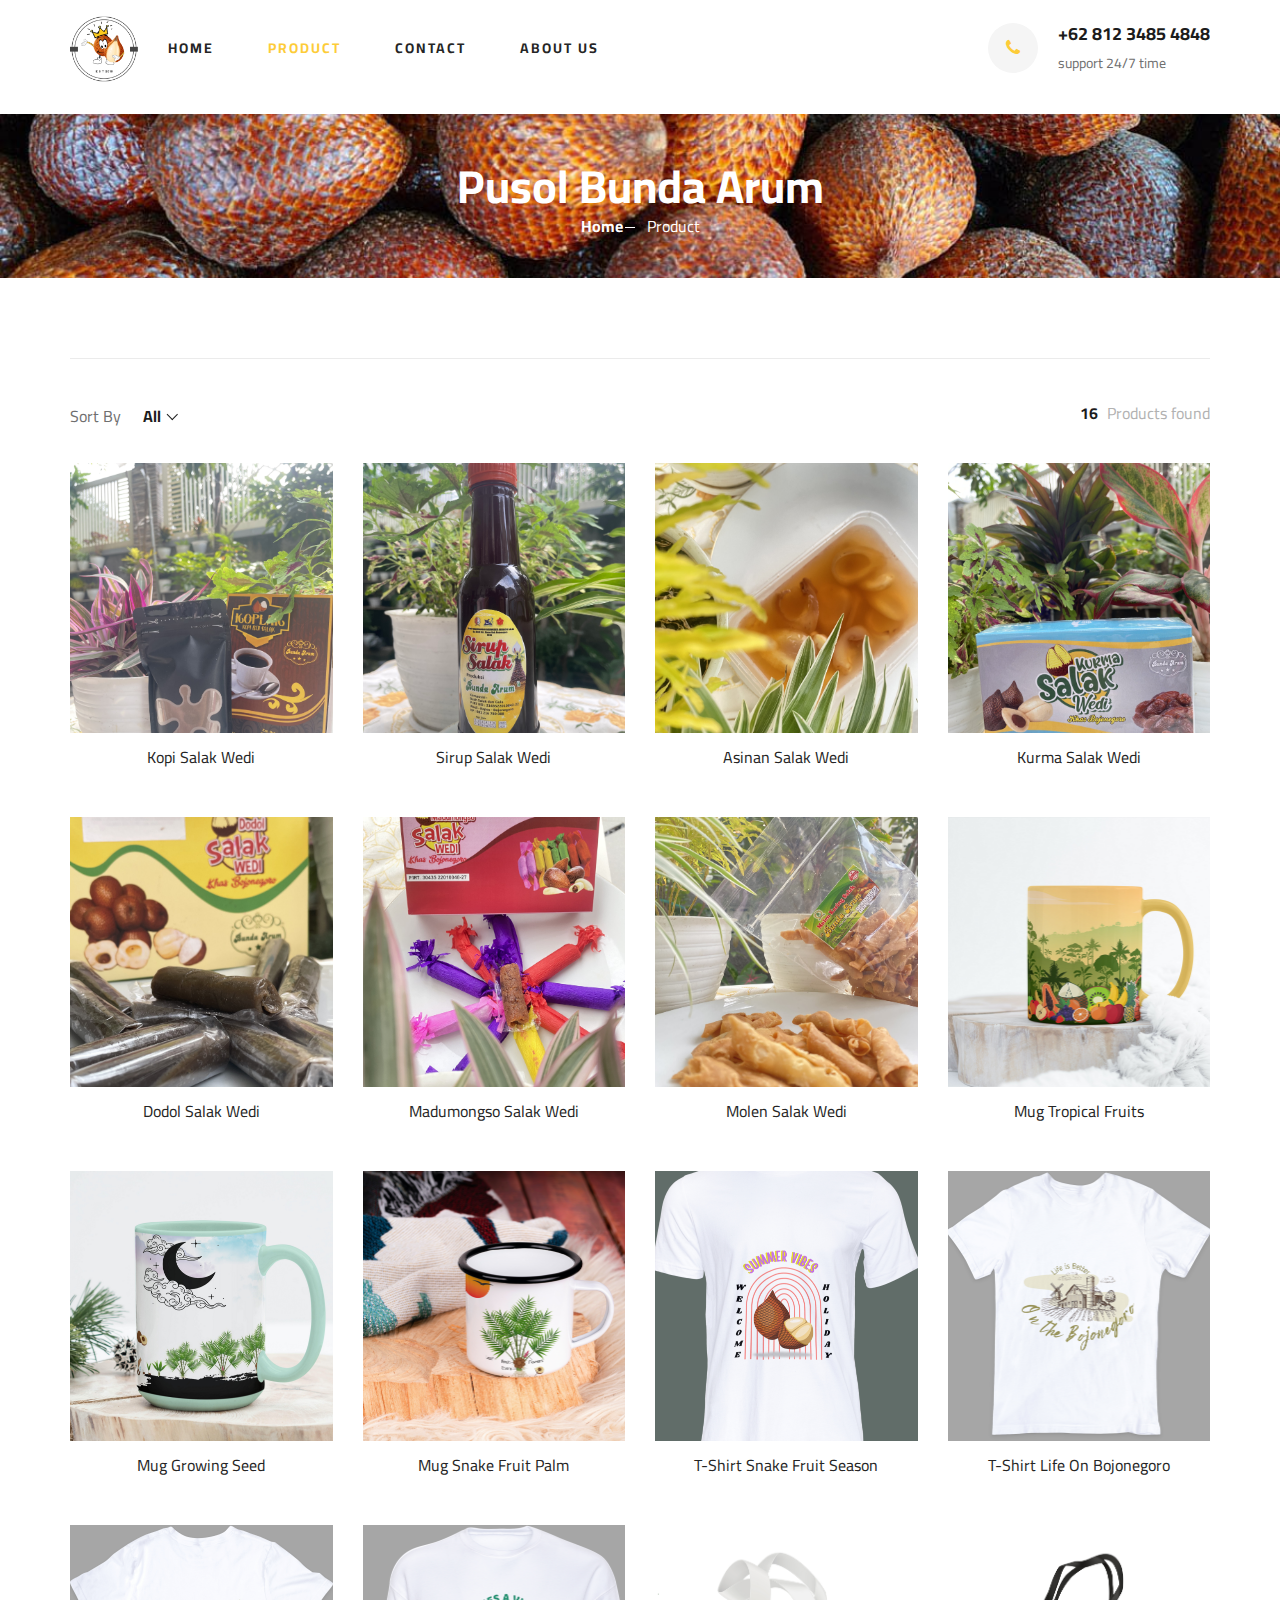
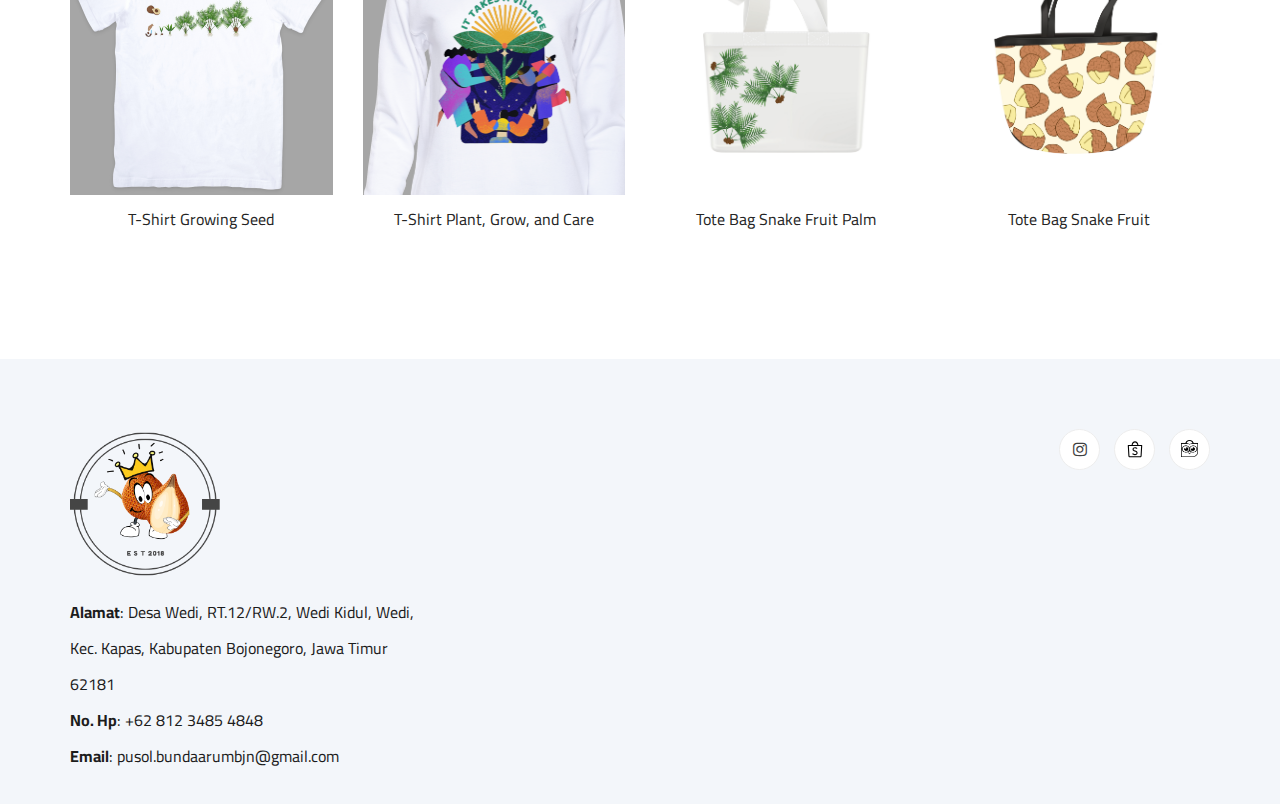
==== shop-grid.html @ 26357e3d "initial commit" ====
<!DOCTYPE html>
<html lang="zxx">

<head>
    <meta charset="UTF-8">
    <meta name="description" content="Pusol Bunda Arum">
    <meta name="keywords" content="Pusol Bunda Arum, unica, creative, html">
    <meta name="viewport" content="width=device-width, initial-scale=1.0">
    <meta http-equiv="X-UA-Compatible" content="ie=edge">
    <link rel="shortcut icon" href="img/logo.png" type="image/x-icon">
    <title>Pusol Bunda Arum | Product</title>

    <!-- Google Font -->
    <link href="https://fonts.googleapis.com/css2?family=Cairo:wght@200;300;400;600;900&display=swap" rel="stylesheet">

    <!-- Css Styles -->
    <link rel="stylesheet" href="css/bootstrap.min.css" type="text/css">
    <link rel="stylesheet" href="css/font-awesome.min.css" type="text/css">
    <link rel="stylesheet" href="css/elegant-icons.css" type="text/css">
    <link rel="stylesheet" href="css/nice-select.css" type="text/css">
    <link rel="stylesheet" href="css/jquery-ui.min.css" type="text/css">
    <link rel="stylesheet" href="css/owl.carousel.min.css" type="text/css">
    <link rel="stylesheet" href="css/slicknav.min.css" type="text/css">
    <link rel="stylesheet" href="css/style.css" type="text/css">
    <link rel="stylesheet" href="https://cdnjs.cloudflare.com/ajax/libs/animate.css/4.1.1/animate.min.css" />
</head>

<body>
    <!-- Page Preloder -->
    <div id="preloder">
        <div class="loader"></div>
    </div>

    <!-- Humberger Begin -->
    <div class="humberger__menu__overlay"></div>
    <div class="humberger__menu__wrapper">
        <div class="humberger__menu__logo">
            <a href="#"><img class="img-fluid" width="150px" src="img/logo.png" alt=""></a>
        </div>                
        <nav class="humberger__menu__nav mobile-menu">
            <ul>
                <li><a href="./index.html">Home</a></li>
                <li class="active"><a href="./shop-grid.html">Product</a></li>                                
                <li><a href="./contact.html">Contact</a></li>
                <li><a href="./aboutus.html">About Us</a></li>
            </ul>
        </nav>
        <div id="mobile-menu-wrap"></div>
        <div class="header__top__right__social">
            <a href="https://instagram.com/pusolbjn.bundaarum"><i class="fa fa-instagram"></i></a>            
        </div>        
    </div>
    <!-- Humberger End -->

    <!-- Header Section Begin -->
    <header class="header mb-3">        
        <div class="container">
            <div class="row">
                <div class="col-lg-1 col-3">
                    <div class="header__logo">
                        <a href="./index.html"><img class="img-fluid" src="img/logo.png" alt=""></a>
                    </div>
                </div>
                <div class="col-lg-11 d-flex justify-content-between align-items-center">
                    <nav class="header__menu">
                        <ul>
                            <li><a href="./index.html">Home</a></li>
                            <li class="active"><a href="./shop-grid.html">Product</a></li>                                                       
                            <li><a href="./contact.html">Contact</a></li>
                            <li><a href="./aboutus.html">About Us</a></li>
                        </ul>
                    </nav>                    
                    <div class="hero__search__phone">
                        <div class="hero__search__phone__icon">
                            <i class="fa fa-phone"></i>
                        </div>
                        <div class="hero__search__phone__text">
                            <h5>+62 812 3485 4848</h5>
                            <span>support 24/7 time</span>
                        </div>
                    </div>                    
                </div>                
            </div>
            <div class="humberger__open">
                <i class="fa fa-bars"></i>
            </div>
        </div>
    </header>
    <!-- Header Section End -->    

    <!-- Breadcrumb Section Begin -->
    <section class="breadcrumb-section set-bg" data-setbg="img/breadcrumb.jpg">
        <div class="container">
            <div class="row">
                <div class="col-lg-12 text-center">
                    <div class="breadcrumb__text">
                        <h2>Pusol Bunda Arum</h2>
                        <div class="breadcrumb__option">
                            <a href="./index.html">Home</a>
                            <span>Product</span>
                        </div>
                    </div>
                </div>
            </div>
        </div>
    </section>
    <!-- Breadcrumb Section End -->

    <!-- Product Section Begin -->
    <section class="product spad">
        <div class="container">
            <div class="row">                
                <div class="col-lg-12 col-md-12">                    
                    <div class="filter__item">
                        <div class="row justify-content-between">
                            <div class="col-lg-4 col-md-5">
                                <div class="filter__sort">
                                    <span>Sort By</span>
                                    <select id="filter_option" onchange="filter()">
                                        <option value="all">All</option>
                                        <option value="minuman">Minuman</option>
                                        <option value="makanan-ringan">Makanan Ringan</option>
                                        <option value="makanan-olahan">Makanan Olahan</option>
                                        <option value="merchandise">Merchandise</option>
                                    </select>
                                </div>
                            </div>
                            <div class="col-lg-4 col-md-4 d-flex justify-content-center justify-content-lg-end">
                                <div class="filter__found">
                                    <h6><span id="jumlah_produk">16</span> Products found</h6>
                                </div>
                            </div>                            
                        </div>
                    </div>
                    <div id="list_product_grid" class="row">                        
                    </div>
                    <!-- <div class="product__pagination">
                        <a href="#">1</a>
                        <a href="#">2</a>
                        <a href="#">3</a>
                        <a href="#"><i class="fa fa-long-arrow-right"></i></a>
                    </div> -->
                </div>
            </div>
        </div>
    </section>
    <!-- Product Section End -->

    <!-- Footer Section Begin -->
    <footer class="footer spad">
        <div class="container">
            <div class="row">
                <div class="col-lg-4 col-md-6 col-sm-6">
                    <div class="footer__about">
                        <div class="footer__about__logo">
                            <a href="./index.html"><img width="150px" src="img/logo.png" alt=""></a>
                        </div>
                        <ul>
                            <li><b>Alamat</b>: Desa Wedi, RT.12/RW.2, Wedi Kidul, Wedi, Kec. Kapas, Kabupaten Bojonegoro, Jawa Timur 62181</li>
                            <li><b>No. Hp</b>: +62 812 3485 4848</li>
                            <li><b>Email</b>: pusol.bundaarumbjn@gmail.com</li>
                        </ul>
                    </div>
                </div>                
                <div class="col-lg-8 col-md-12">
                    <div class="footer__widget d-flex justify-content-start justify-content-lg-end">                        
                        <div class="footer__widget__social">
                            <a href="https://instagram.com/pusolbjn.bundaarum"><i class="fa fa-instagram"></i></a>
                            <a href="https://shopee.co.id/pusolbundaarum"><svg xmlns="http://www.w3.org/2000/svg" x="0px" y="0px"
                                width="20" height="20"
                                viewBox="0 0 48 55"
                                style=" fill:#000000;"><path d="M 24 1 C 19.015304 1 15.187203 5.491076 14.589844 11 L 5.5917969 11 A 1.50015 1.50015 0 0 0 4.09375 12.587891 L 5.7773438 41.234375 A 1.50015 1.50015 0 0 0 5.7773438 41.236328 C 5.901433 43.336252 7.6680925 45 9.7714844 45 L 38.228516 45 C 40.332664 45 42.096549 43.335805 42.220703 41.236328 A 1.50015 1.50015 0 0 0 42.220703 41.234375 L 43.90625 12.587891 A 1.50015 1.50015 0 0 0 42.408203 11 L 33.410156 11 C 32.812797 5.491076 28.984696 1 24 1 z M 24 4 C 27.044271 4 29.834574 6.9017187 30.392578 11 L 17.607422 11 C 18.165426 6.9017187 20.955729 4 24 4 z M 7.1816406 14 L 40.818359 14 L 39.226562 41.058594 C 39.194717 41.597117 38.768367 42 38.228516 42 L 9.7714844 42 C 9.2308762 42 8.8033952 41.598623 8.7714844 41.058594 L 7.1816406 14 z M 24.074219 17.011719 C 20.135219 17.011719 17.164063 19.515937 17.164062 22.835938 C 17.164062 26.625937 20.635828 27.892109 23.423828 28.912109 C 26.744828 30.126109 28.308594 30.929062 28.308594 33.039062 C 28.308594 34.694063 26.349453 36.041016 23.939453 36.041016 C 21.113453 36.041016 18.640234 33.938969 18.615234 33.917969 L 18.490234 33.802734 C 18.397234 33.717734 18.277344 33.671875 18.152344 33.671875 C 18.133344 33.671875 18.11375 33.671828 18.09375 33.673828 C 17.94975 33.690828 17.819281 33.770625 17.738281 33.890625 L 16.632812 35.519531 C 16.487813 35.733531 16.529469 36.0235 16.730469 36.1875 L 16.84375 36.279297 C 17.62975 36.916297 20.4575 38.988281 23.9375 38.988281 C 28.0415 38.988281 31.257813 36.376062 31.257812 33.039062 C 31.259813 28.637063 27.477453 27.254531 24.439453 26.144531 C 21.498453 25.069531 20.113281 24.392938 20.113281 22.835938 C 20.113281 21.169937 21.778219 19.960938 24.074219 19.960938 C 25.743219 19.960938 27.216312 20.620672 27.945312 21.013672 C 28.062313 21.076672 28.414281 21.287875 28.613281 21.421875 L 28.751953 21.513672 C 28.834953 21.569672 28.931297 21.597656 29.029297 21.597656 C 29.065297 21.597656 29.100719 21.594891 29.136719 21.587891 C 29.269719 21.558891 29.384078 21.475375 29.455078 21.359375 L 30.466797 19.714844 C 30.608797 19.484844 30.540453 19.181203 30.314453 19.033203 L 30.148438 18.925781 C 29.299437 18.353781 26.997219 17.011719 24.074219 17.011719 z"></path></svg></a>
                            <a href="https://www.tokopedia.com/pusolbundaarumbjn"><img width="17px" height="17px" style="position: relative; top: -7%" src="img/icon/tokopedia.ico" alt="" srcset=""></a>                            
                        </div>
                    </div>
                </div>
            </div>            
        </div>
    </footer>
    <!-- Footer Section End -->

    <!-- Js Plugins -->
    <script src="js/jquery-3.3.1.min.js"></script>
    <script src="js/bootstrap.min.js"></script>
    <script src="js/jquery.nice-select.min.js"></script>
    <script src="js/jquery-ui.min.js"></script>
    <script src="js/jquery.slicknav.js"></script>
    <script src="js/mixitup.min.js"></script>
    <script src="js/owl.carousel.min.js"></script>
    <script src="js/templating_grid.js"></script>
    <script src="js/main.js"></script>



</body>

</html>
---- css/elegant-icons.css ----
@font-face {
	font-family: 'ElegantIcons';
	src:url('../fonts/ElegantIcons.eot');
	src:url('../fonts/ElegantIcons.eot?#iefix') format('embedded-opentype'),
		url('../fonts/ElegantIcons.woff') format('woff'),
		url('../fonts/ElegantIcons.ttf') format('truetype'),
		url('../fonts/ElegantIcons.svg#ElegantIcons') format('svg');
	font-weight: normal;
	font-style: normal;
}

/* Use the following CSS code if you want to use data attributes for inserting your icons */
[data-icon]:before {
	font-family: 'ElegantIcons';
	content: attr(data-icon);
	speak: none;
	font-weight: normal;
	font-variant: normal;
	text-transform: none;
	line-height: 1;
	-webkit-font-smoothing: antialiased;
	-moz-osx-font-smoothing: grayscale;
}

/* Use the following CSS code if you want to have a class per icon */
/*
Instead of a list of all class selectors,
you can use the generic selector below, but it's slower:
[class*="your-class-prefix"] {
*/
.arrow_up, .arrow_down, .arrow_left, .arrow_right, .arrow_left-up, .arrow_right-up, .arrow_right-down, .arrow_left-down, .arrow-up-down, .arrow_up-down_alt, .arrow_left-right_alt, .arrow_left-right, .arrow_expand_alt2, .arrow_expand_alt, .arrow_condense, .arrow_expand, .arrow_move, .arrow_carrot-up, .arrow_carrot-down, .arrow_carrot-left, .arrow_carrot-right, .arrow_carrot-2up, .arrow_carrot-2down, .arrow_carrot-2left, .arrow_carrot-2right, .arrow_carrot-up_alt2, .arrow_carrot-down_alt2, .arrow_carrot-left_alt2, .arrow_carrot-right_alt2, .arrow_carrot-2up_alt2, .arrow_carrot-2down_alt2, .arrow_carrot-2left_alt2, .arrow_carrot-2right_alt2, .arrow_triangle-up, .arrow_triangle-down, .arrow_triangle-left, .arrow_triangle-right, .arrow_triangle-up_alt2, .arrow_triangle-down_alt2, .arrow_triangle-left_alt2, .arrow_triangle-right_alt2, .arrow_back, .icon_minus-06, .icon_plus, .icon_close, .icon_check, .icon_minus_alt2, .icon_plus_alt2, .icon_close_alt2, .icon_check_alt2, .icon_zoom-out_alt, .icon_zoom-in_alt, .icon_search, .icon_box-empty, .icon_box-selected, .icon_minus-box, .icon_plus-box, .icon_box-checked, .icon_circle-empty, .icon_circle-slelected, .icon_stop_alt2, .icon_stop, .icon_pause_alt2, .icon_pause, .icon_menu, .icon_menu-square_alt2, .icon_menu-circle_alt2, .icon_ul, .icon_ol, .icon_adjust-horiz, .icon_adjust-vert, .icon_document_alt, .icon_documents_alt, .icon_pencil, .icon_pencil-edit_alt, .icon_pencil-edit, .icon_folder-alt, .icon_folder-open_alt, .icon_folder-add_alt, .icon_info_alt, .icon_error-oct_alt, .icon_error-circle_alt, .icon_error-triangle_alt, .icon_question_alt2, .icon_question, .icon_comment_alt, .icon_chat_alt, .icon_vol-mute_alt, .icon_volume-low_alt, .icon_volume-high_alt, .icon_quotations, .icon_quotations_alt2, .icon_clock_alt, .icon_lock_alt, .icon_lock-open_alt, .icon_key_alt, .icon_cloud_alt, .icon_cloud-upload_alt, .icon_cloud-download_alt, .icon_image, .icon_images, .icon_lightbulb_alt, .icon_gift_alt, .icon_house_alt, .icon_genius, .icon_mobile, .icon_tablet, .icon_laptop, .icon_desktop, .icon_camera_alt, .icon_mail_alt, .icon_cone_alt, .icon_ribbon_alt, .icon_bag_alt, .icon_creditcard, .icon_cart_alt, .icon_paperclip, .icon_tag_alt, .icon_tags_alt, .icon_trash_alt, .icon_cursor_alt, .icon_mic_alt, .icon_compass_alt, .icon_pin_alt, .icon_pushpin_alt, .icon_map_alt, .icon_drawer_alt, .icon_toolbox_alt, .icon_book_alt, .icon_calendar, .icon_film, .icon_table, .icon_contacts_alt, .icon_headphones, .icon_lifesaver, .icon_piechart, .icon_refresh, .icon_link_alt, .icon_link, .icon_loading, .icon_blocked, .icon_archive_alt, .icon_heart_alt, .icon_star_alt, .icon_star-half_alt, .icon_star, .icon_star-half, .icon_tools, .icon_tool, .icon_cog, .icon_cogs, .arrow_up_alt, .arrow_down_alt, .arrow_left_alt, .arrow_right_alt, .arrow_left-up_alt, .arrow_right-up_alt, .arrow_right-down_alt, .arrow_left-down_alt, .arrow_condense_alt, .arrow_expand_alt3, .arrow_carrot_up_alt, .arrow_carrot-down_alt, .arrow_carrot-left_alt, .arrow_carrot-right_alt, .arrow_carrot-2up_alt, .arrow_carrot-2dwnn_alt, .arrow_carrot-2left_alt, .arrow_carrot-2right_alt, .arrow_triangle-up_alt, .arrow_triangle-down_alt, .arrow_triangle-left_alt, .arrow_triangle-right_alt, .icon_minus_alt, .icon_plus_alt, .icon_close_alt, .icon_check_alt, .icon_zoom-out, .icon_zoom-in, .icon_stop_alt, .icon_menu-square_alt, .icon_menu-circle_alt, .icon_document, .icon_documents, .icon_pencil_alt, .icon_folder, .icon_folder-open, .icon_folder-add, .icon_folder_upload, .icon_folder_download, .icon_info, .icon_error-circle, .icon_error-oct, .icon_error-triangle, .icon_question_alt, .icon_comment, .icon_chat, .icon_vol-mute, .icon_volume-low, .icon_volume-high, .icon_quotations_alt, .icon_clock, .icon_lock, .icon_lock-open, .icon_key, .icon_cloud, .icon_cloud-upload, .icon_cloud-download, .icon_lightbulb, .icon_gift, .icon_house, .icon_camera, .icon_mail, .icon_cone, .icon_ribbon, .icon_bag, .icon_cart, .icon_tag, .icon_tags, .icon_trash, .icon_cursor, .icon_mic, .icon_compass, .icon_pin, .icon_pushpin, .icon_map, .icon_drawer, .icon_toolbox, .icon_book, .icon_contacts, .icon_archive, .icon_heart, .icon_profile, .icon_group, .icon_grid-2x2, .icon_grid-3x3, .icon_music, .icon_pause_alt, .icon_phone, .icon_upload, .icon_download, .social_facebook, .social_twitter, .social_pinterest, .social_googleplus, .social_tumblr, .social_tumbleupon, .social_wordpress, .social_instagram, .social_dribbble, .social_vimeo, .social_linkedin, .social_rss, .social_deviantart, .social_share, .social_myspace, .social_skype, .social_youtube, .social_picassa, .social_googledrive, .social_flickr, .social_blogger, .social_spotify, .social_delicious, .social_facebook_circle, .social_twitter_circle, .social_pinterest_circle, .social_googleplus_circle, .social_tumblr_circle, .social_stumbleupon_circle, .social_wordpress_circle, .social_instagram_circle, .social_dribbble_circle, .social_vimeo_circle, .social_linkedin_circle, .social_rss_circle, .social_deviantart_circle, .social_share_circle, .social_myspace_circle, .social_skype_circle, .social_youtube_circle, .social_picassa_circle, .social_googledrive_alt2, .social_flickr_circle, .social_blogger_circle, .social_spotify_circle, .social_delicious_circle, .social_facebook_square, .social_twitter_square, .social_pinterest_square, .social_googleplus_square, .social_tumblr_square, .social_stumbleupon_square, .social_wordpress_square, .social_instagram_square, .social_dribbble_square, .social_vimeo_square, .social_linkedin_square, .social_rss_square, .social_deviantart_square, .social_share_square, .social_myspace_square, .social_skype_square, .social_youtube_square, .social_picassa_square, .social_googledrive_square, .social_flickr_square, .social_blogger_square, .social_spotify_square, .social_delicious_square, .icon_printer, .icon_calulator, .icon_building, .icon_floppy, .icon_drive, .icon_search-2, .icon_id, .icon_id-2, .icon_puzzle, .icon_like, .icon_dislike, .icon_mug, .icon_currency, .icon_wallet, .icon_pens, .icon_easel, .icon_flowchart, .icon_datareport, .icon_briefcase, .icon_shield, .icon_percent, .icon_globe, .icon_globe-2, .icon_target, .icon_hourglass, .icon_balance, .icon_rook, .icon_printer-alt, .icon_calculator_alt, .icon_building_alt, .icon_floppy_alt, .icon_drive_alt, .icon_search_alt, .icon_id_alt, .icon_id-2_alt, .icon_puzzle_alt, .icon_like_alt, .icon_dislike_alt, .icon_mug_alt, .icon_currency_alt, .icon_wallet_alt, .icon_pens_alt, .icon_easel_alt, .icon_flowchart_alt, .icon_datareport_alt, .icon_briefcase_alt, .icon_shield_alt, .icon_percent_alt, .icon_globe_alt, .icon_clipboard {
	font-family: 'ElegantIcons';
	speak: none;
	font-style: normal;
	font-weight: normal;
	font-variant: normal;
	text-transform: none;
	line-height: 1;
	-webkit-font-smoothing: antialiased;
}
.arrow_up:before {
	content: "\21";
}
.arrow_down:before {
	content: "\22";
}
.arrow_left:before {
	content: "\23";
}
.arrow_right:before {
	content: "\24";
}
.arrow_left-up:before {
	content: "\25";
}
.arrow_right-up:before {
	content: "\26";
}
.arrow_right-down:before {
	content: "\27";
}
.arrow_left-down:before {
	content: "\28";
}
.arrow-up-down:before {
	content: "\29";
}
.arrow_up-down_alt:before {
	content: "\2a";
}
.arrow_left-right_alt:before {
	content: "\2b";
}
.arrow_left-right:before {
	content: "\2c";
}
.arrow_expand_alt2:before {
	content: "\2d";
}
.arrow_expand_alt:before {
	content: "\2e";
}
.arrow_condense:before {
	content: "\2f";
}
.arrow_expand:before {
	content: "\30";
}
.arrow_move:before {
	content: "\31";
}
.arrow_carrot-up:before {
	content: "\32";
}
.arrow_carrot-down:before {
	content: "\33";
}
.arrow_carrot-left:before {
	content: "\34";
}
.arrow_carrot-right:before {
	content: "\35";
}
.arrow_carrot-2up:before {
	content: "\36";
}
.arrow_carrot-2down:before {
	content: "\37";
}
.arrow_carrot-2left:before {
	content: "\38";
}
.arrow_carrot-2right:before {
	content: "\39";
}
.arrow_carrot-up_alt2:before {
	content: "\3a";
}
.arrow_carrot-down_alt2:before {
	content: "\3b";
}
.arrow_carrot-left_alt2:before {
	content: "\3c";
}
.arrow_carrot-right_alt2:before {
	content: "\3d";
}
.arrow_carrot-2up_alt2:before {
	content: "\3e";
}
.arrow_carrot-2down_alt2:before {
	content: "\3f";
}
.arrow_carrot-2left_alt2:before {
	content: "\40";
}
.arrow_carrot-2right_alt2:before {
	content: "\41";
}
.arrow_triangle-up:before {
	content: "\42";
}
.arrow_triangle-down:before {
	content: "\43";
}
.arrow_triangle-left:before {
	content: "\44";
}
.arrow_triangle-right:before {
	content: "\45";
}
.arrow_triangle-up_alt2:before {
	content: "\46";
}
.arrow_triangle-down_alt2:before {
	content: "\47";
}
.arrow_triangle-left_alt2:before {
	content: "\48";
}
.arrow_triangle-right_alt2:before {
	content: "\49";
}
.arrow_back:before {
	content: "\4a";
}
.icon_minus-06:before {
	content: "\4b";
}
.icon_plus:before {
	content: "\4c";
}
.icon_close:before {
	content: "\4d";
}
.icon_check:before {
	content: "\4e";
}
.icon_minus_alt2:before {
	content: "\4f";
}
.icon_plus_alt2:before {
	content: "\50";
}
.icon_close_alt2:before {
	content: "\51";
}
.icon_check_alt2:before {
	content: "\52";
}
.icon_zoom-out_alt:before {
	content: "\53";
}
.icon_zoom-in_alt:before {
	content: "\54";
}
.icon_search:before {
	content: "\55";
}
.icon_box-empty:before {
	content: "\56";
}
.icon_box-selected:before {
	content: "\57";
}
.icon_minus-box:before {
	content: "\58";
}
.icon_plus-box:before {
	content: "\59";
}
.icon_box-checked:before {
	content: "\5a";
}
.icon_circle-empty:before {
	content: "\5b";
}
.icon_circle-slelected:before {
	content: "\5c";
}
.icon_stop_alt2:before {
	content: "\5d";
}
.icon_stop:before {
	content: "\5e";
}
.icon_pause_alt2:before {
	content: "\5f";
}
.icon_pause:before {
	content: "\60";
}
.icon_menu:before {
	content: "\61";
}
.icon_menu-square_alt2:before {
	content: "\62";
}
.icon_menu-circle_alt2:before {
	content: "\63";
}
.icon_ul:before {
	content: "\64";
}
.icon_ol:before {
	content: "\65";
}
.icon_adjust-horiz:before {
	content: "\66";
}
.icon_adjust-vert:before {
	content: "\67";
}
.icon_document_alt:before {
	content: "\68";
}
.icon_documents_alt:before {
	content: "\69";
}
.icon_pencil:before {
	content: "\6a";
}
.icon_pencil-edit_alt:before {
	content: "\6b";
}
.icon_pencil-edit:before {
	content: "\6c";
}
.icon_folder-alt:before {
	content: "\6d";
}
.icon_folder-open_alt:before {
	content: "\6e";
}
.icon_folder-add_alt:before {
	content: "\6f";
}
.icon_info_alt:before {
	content: "\70";
}
.icon_error-oct_alt:before {
	content: "\71";
}
.icon_error-circle_alt:before {
	content: "\72";
}
.icon_error-triangle_alt:before {
	content: "\73";
}
.icon_question_alt2:before {
	content: "\74";
}
.icon_question:before {
	content: "\75";
}
.icon_comment_alt:before {
	content: "\76";
}
.icon_chat_alt:before {
	content: "\77";
}
.icon_vol-mute_alt:before {
	content: "\78";
}
.icon_volume-low_alt:before {
	content: "\79";
}
.icon_volume-high_alt:before {
	content: "\7a";
}
.icon_quotations:before {
	content: "\7b";
}
.icon_quotations_alt2:before {
	content: "\7c";
}
.icon_clock_alt:before {
	content: "\7d";
}
.icon_lock_alt:before {
	content: "\7e";
}
.icon_lock-open_alt:before {
	content: "\e000";
}
.icon_key_alt:before {
	content: "\e001";
}
.icon_cloud_alt:before {
	content: "\e002";
}
.icon_cloud-upload_alt:before {
	content: "\e003";
}
.icon_cloud-download_alt:before {
	content: "\e004";
}
.icon_image:before {
	content: "\e005";
}
.icon_images:before {
	content: "\e006";
}
.icon_lightbulb_alt:before {
	content: "\e007";
}
.icon_gift_alt:before {
	content: "\e008";
}
.icon_house_alt:before {
	content: "\e009";
}
.icon_genius:before {
	content: "\e00a";
}
.icon_mobile:before {
	content: "\e00b";
}
.icon_tablet:before {
	content: "\e00c";
}
.icon_laptop:before {
	content: "\e00d";
}
.icon_desktop:before {
	content: "\e00e";
}
.icon_camera_alt:before {
	content: "\e00f";
}
.icon_mail_alt:before {
	content: "\e010";
}
.icon_cone_alt:before {
	content: "\e011";
}
.icon_ribbon_alt:before {
	content: "\e012";
}
.icon_bag_alt:before {
	content: "\e013";
}
.icon_creditcard:before {
	content: "\e014";
}
.icon_cart_alt:before {
	content: "\e015";
}
.icon_paperclip:before {
	content: "\e016";
}
.icon_tag_alt:before {
	content: "\e017";
}
.icon_tags_alt:before {
	content: "\e018";
}
.icon_trash_alt:before {
	content: "\e019";
}
.icon_cursor_alt:before {
	content: "\e01a";
}
.icon_mic_alt:before {
	content: "\e01b";
}
.icon_compass_alt:before {
	content: "\e01c";
}
.icon_pin_alt:before {
	content: "\e01d";
}
.icon_pushpin_alt:before {
	content: "\e01e";
}
.icon_map_alt:before {
	content: "\e01f";
}
.icon_drawer_alt:before {
	content: "\e020";
}
.icon_toolbox_alt:before {
	content: "\e021";
}
.icon_book_alt:before {
	content: "\e022";
}
.icon_calendar:before {
	content: "\e023";
}
.icon_film:before {
	content: "\e024";
}
.icon_table:before {
	content: "\e025";
}
.icon_contacts_alt:before {
	content: "\e026";
}
.icon_headphones:before {
	content: "\e027";
}
.icon_lifesaver:before {
	content: "\e028";
}
.icon_piechart:before {
	content: "\e029";
}
.icon_refresh:before {
	content: "\e02a";
}
.icon_link_alt:before {
	content: "\e02b";
}
.icon_link:before {
	content: "\e02c";
}
.icon_loading:before {
	content: "\e02d";
}
.icon_blocked:before {
	content: "\e02e";
}
.icon_archive_alt:before {
	content: "\e02f";
}
.icon_heart_alt:before {
	content: "\e030";
}
.icon_star_alt:before {
	content: "\e031";
}
.icon_star-half_alt:before {
	content: "\e032";
}
.icon_star:before {
	content: "\e033";
}
.icon_star-half:before {
	content: "\e034";
}
.icon_tools:before {
	content: "\e035";
}
.icon_tool:before {
	content: "\e036";
}
.icon_cog:before {
	content: "\e037";
}
.icon_cogs:before {
	content: "\e038";
}
.arrow_up_alt:before {
	content: "\e039";
}
.arrow_down_alt:before {
	content: "\e03a";
}
.arrow_left_alt:before {
	content: "\e03b";
}
.arrow_right_alt:before {
	content: "\e03c";
}
.arrow_left-up_alt:before {
	content: "\e03d";
}
.arrow_right-up_alt:before {
	content: "\e03e";
}
.arrow_right-down_alt:before {
	content: "\e03f";
}
.arrow_left-down_alt:before {
	content: "\e040";
}
.arrow_condense_alt:before {
	content: "\e041";
}
.arrow_expand_alt3:before {
	content: "\e042";
}
.arrow_carrot_up_alt:before {
	content: "\e043";
}
.arrow_carrot-down_alt:before {
	content: "\e044";
}
.arrow_carrot-left_alt:before {
	content: "\e045";
}
.arrow_carrot-right_alt:before {
	content: "\e046";
}
.arrow_carrot-2up_alt:before {
	content: "\e047";
}
.arrow_carrot-2dwnn_alt:before {
	content: "\e048";
}
.arrow_carrot-2left_alt:before {
	content: "\e049";
}
.arrow_carrot-2right_alt:before {
	content: "\e04a";
}
.arrow_triangle-up_alt:before {
	content: "\e04b";
}
.arrow_triangle-down_alt:before {
	content: "\e04c";
}
.arrow_triangle-left_alt:before {
	content: "\e04d";
}
.arrow_triangle-right_alt:before {
	content: "\e04e";
}
.icon_minus_alt:before {
	content: "\e04f";
}
.icon_plus_alt:before {
	content: "\e050";
}
.icon_close_alt:before {
	content: "\e051";
}
.icon_check_alt:before {
	content: "\e052";
}
.icon_zoom-out:before {
	content: "\e053";
}
.icon_zoom-in:before {
	content: "\e054";
}
.icon_stop_alt:before {
	content: "\e055";
}
.icon_menu-square_alt:before {
	content: "\e056";
}
.icon_menu-circle_alt:before {
	content: "\e057";
}
.icon_document:before {
	content: "\e058";
}
.icon_documents:before {
	content: "\e059";
}
.icon_pencil_alt:before {
	content: "\e05a";
}
.icon_folder:before {
	content: "\e05b";
}
.icon_folder-open:before {
	content: "\e05c";
}
.icon_folder-add:before {
	content: "\e05d";
}
.icon_folder_upload:before {
	content: "\e05e";
}
.icon_folder_download:before {
	content: "\e05f";
}
.icon_info:before {
	content: "\e060";
}
.icon_error-circle:before {
	content: "\e061";
}
.icon_error-oct:before {
	content: "\e062";
}
.icon_error-triangle:before {
	content: "\e063";
}
.icon_question_alt:before {
	content: "\e064";
}
.icon_comment:before {
	content: "\e065";
}
.icon_chat:before {
	content: "\e066";
}
.icon_vol-mute:before {
	content: "\e067";
}
.icon_volume-low:before {
	content: "\e068";
}
.icon_volume-high:before {
	content: "\e069";
}
.icon_quotations_alt:before {
	content: "\e06a";
}
.icon_clock:before {
	content: "\e06b";
}
.icon_lock:before {
	content: "\e06c";
}
.icon_lock-open:before {
	content: "\e06d";
}
.icon_key:before {
	content: "\e06e";
}
.icon_cloud:before {
	content: "\e06f";
}
.icon_cloud-upload:before {
	content: "\e070";
}
.icon_cloud-download:before {
	content: "\e071";
}
.icon_lightbulb:before {
	content: "\e072";
}
.icon_gift:before {
	content: "\e073";
}
.icon_house:before {
	content: "\e074";
}
.icon_camera:before {
	content: "\e075";
}
.icon_mail:before {
	content: "\e076";
}
.icon_cone:before {
	content: "\e077";
}
.icon_ribbon:before {
	content: "\e078";
}
.icon_bag:before {
	content: "\e079";
}
.icon_cart:before {
	content: "\e07a";
}
.icon_tag:before {
	content: "\e07b";
}
.icon_tags:before {
	content: "\e07c";
}
.icon_trash:before {
	content: "\e07d";
}
.icon_cursor:before {
	content: "\e07e";
}
.icon_mic:before {
	content: "\e07f";
}
.icon_compass:before {
	content: "\e080";
}
.icon_pin:before {
	content: "\e081";
}
.icon_pushpin:before {
	content: "\e082";
}
.icon_map:before {
	content: "\e083";
}
.icon_drawer:before {
	content: "\e084";
}
.icon_toolbox:before {
	content: "\e085";
}
.icon_book:before {
	content: "\e086";
}
.icon_contacts:before {
	content: "\e087";
}
.icon_archive:before {
	content: "\e088";
}
.icon_heart:before {
	content: "\e089";
}
.icon_profile:before {
	content: "\e08a";
}
.icon_group:before {
	content: "\e08b";
}
.icon_grid-2x2:before {
	content: "\e08c";
}
.icon_grid-3x3:before {
	content: "\e08d";
}
.icon_music:before {
	content: "\e08e";
}
.icon_pause_alt:before {
	content: "\e08f";
}
.icon_phone:before {
	content: "\e090";
}
.icon_upload:before {
	content: "\e091";
}
.icon_download:before {
	content: "\e092";
}
.social_facebook:before {
	content: "\e093";
}
.social_twitter:before {
	content: "\e094";
}
.social_pinterest:before {
	content: "\e095";
}
.social_googleplus:before {
	content: "\e096";
}
.social_tumblr:before {
	content: "\e097";
}
.social_tumbleupon:before {
	content: "\e098";
}
.social_wordpress:before {
	content: "\e099";
}
.social_instagram:before {
	content: "\e09a";
}
.social_dribbble:before {
	content: "\e09b";
}
.social_vimeo:before {
	content: "\e09c";
}
.social_linkedin:before {
	content: "\e09d";
}
.social_rss:before {
	content: "\e09e";
}
.social_deviantart:before {
	content: "\e09f";
}
.social_share:before {
	content: "\e0a0";
}
.social_myspace:before {
	content: "\e0a1";
}
.social_skype:before {
	content: "\e0a2";
}
.social_youtube:before {
	content: "\e0a3";
}
.social_picassa:before {
	content: "\e0a4";
}
.social_googledrive:before {
	content: "\e0a5";
}
.social_flickr:before {
	content: "\e0a6";
}
.social_blogger:before {
	content: "\e0a7";
}
.social_spotify:before {
	content: "\e0a8";
}
.social_delicious:before {
	content: "\e0a9";
}
.social_facebook_circle:before {
	content: "\e0aa";
}
.social_twitter_circle:before {
	content: "\e0ab";
}
.social_pinterest_circle:before {
	content: "\e0ac";
}
.social_googleplus_circle:before {
	content: "\e0ad";
}
.social_tumblr_circle:before {
	content: "\e0ae";
}
.social_stumbleupon_circle:before {
	content: "\e0af";
}
.social_wordpress_circle:before {
	content: "\e0b0";
}
.social_instagram_circle:before {
	content: "\e0b1";
}
.social_dribbble_circle:before {
	content: "\e0b2";
}
.social_vimeo_circle:before {
	content: "\e0b3";
}
.social_linkedin_circle:before {
	content: "\e0b4";
}
.social_rss_circle:before {
	content: "\e0b5";
}
.social_deviantart_circle:before {
	content: "\e0b6";
}
.social_share_circle:before {
	content: "\e0b7";
}
.social_myspace_circle:before {
	content: "\e0b8";
}
.social_skype_circle:before {
	content: "\e0b9";
}
.social_youtube_circle:before {
	content: "\e0ba";
}
.social_picassa_circle:before {
	content: "\e0bb";
}
.social_googledrive_alt2:before {
	content: "\e0bc";
}
.social_flickr_circle:before {
	content: "\e0bd";
}
.social_blogger_circle:before {
	content: "\e0be";
}
.social_spotify_circle:before {
	content: "\e0bf";
}
.social_delicious_circle:before {
	content: "\e0c0";
}
.social_facebook_square:before {
	content: "\e0c1";
}
.social_twitter_square:before {
	content: "\e0c2";
}
.social_pinterest_square:before {
	content: "\e0c3";
}
.social_googleplus_square:before {
	content: "\e0c4";
}
.social_tumblr_square:before {
	content: "\e0c5";
}
.social_stumbleupon_square:before {
	content: "\e0c6";
}
.social_wordpress_square:before {
	content: "\e0c7";
}
.social_instagram_square:before {
	content: "\e0c8";
}
.social_dribbble_square:before {
	content: "\e0c9";
}
.social_vimeo_square:before {
	content: "\e0ca";
}
.social_linkedin_square:before {
	content: "\e0cb";
}
.social_rss_square:before {
	content: "\e0cc";
}
.social_deviantart_square:before {
	content: "\e0cd";
}
.social_share_square:before {
	content: "\e0ce";
}
.social_myspace_square:before {
	content: "\e0cf";
}
.social_skype_square:before {
	content: "\e0d0";
}
.social_youtube_square:before {
	content: "\e0d1";
}
.social_picassa_square:before {
	content: "\e0d2";
}
.social_googledrive_square:before {
	content: "\e0d3";
}
.social_flickr_square:before {
	content: "\e0d4";
}
.social_blogger_square:before {
	content: "\e0d5";
}
.social_spotify_square:before {
	content: "\e0d6";
}
.social_delicious_square:before {
	content: "\e0d7";
}
.icon_printer:before {
	content: "\e103";
}
.icon_calulator:before {
	content: "\e0ee";
}
.icon_building:before {
	content: "\e0ef";
}
.icon_floppy:before {
	content: "\e0e8";
}
.icon_drive:before {
	content: "\e0ea";
}
.icon_search-2:before {
	content: "\e101";
}
.icon_id:before {
	content: "\e107";
}
.icon_id-2:before {
	content: "\e108";
}
.icon_puzzle:before {
	content: "\e102";
}
.icon_like:before {
	content: "\e106";
}
.icon_dislike:before {
	content: "\e0eb";
}
.icon_mug:before {
	content: "\e105";
}
.icon_currency:before {
	content: "\e0ed";
}
.icon_wallet:before {
	content: "\e100";
}
.icon_pens:before {
	content: "\e104";
}
.icon_easel:before {
	content: "\e0e9";
}
.icon_flowchart:before {
	content: "\e109";
}
.icon_datareport:before {
	content: "\e0ec";
}
.icon_briefcase:before {
	content: "\e0fe";
}
.icon_shield:before {
	content: "\e0f6";
}
.icon_percent:before {
	content: "\e0fb";
}
.icon_globe:before {
	content: "\e0e2";
}
.icon_globe-2:before {
	content: "\e0e3";
}
.icon_target:before {
	content: "\e0f5";
}
.icon_hourglass:before {
	content: "\e0e1";
}
.icon_balance:before {
	content: "\e0ff";
}
.icon_rook:before {
	content: "\e0f8";
}
.icon_printer-alt:before {
	content: "\e0fa";
}
.icon_calculator_alt:before {
	content: "\e0e7";
}
.icon_building_alt:before {
	content: "\e0fd";
}
.icon_floppy_alt:before {
	content: "\e0e4";
}
.icon_drive_alt:before {
	content: "\e0e5";
}
.icon_search_alt:before {
	content: "\e0f7";
}
.icon_id_alt:before {
	content: "\e0e0";
}
.icon_id-2_alt:before {
	content: "\e0fc";
}
.icon_puzzle_alt:before {
	content: "\e0f9";
}
.icon_like_alt:before {
	content: "\e0dd";
}
.icon_dislike_alt:before {
	content: "\e0f1";
}
.icon_mug_alt:before {
	content: "\e0dc";
}
.icon_currency_alt:before {
	content: "\e0f3";
}
.icon_wallet_alt:before {
	content: "\e0d8";
}
.icon_pens_alt:before {
	content: "\e0db";
}
.icon_easel_alt:before {
	content: "\e0f0";
}
.icon_flowchart_alt:before {
	content: "\e0df";
}
.icon_datareport_alt:before {
	content: "\e0f2";
}
.icon_briefcase_alt:before {
	content: "\e0f4";
}
.icon_shield_alt:before {
	content: "\e0d9";
}
.icon_percent_alt:before {
	content: "\e0da";
}
.icon_globe_alt:before {
	content: "\e0de";
}
.icon_clipboard:before {
	content: "\e0e6";
}


	.glyph {
		float: left;
		text-align: center;
		padding: .75em;
		margin: .4em 1.5em .75em 0;
		width: 6em;
text-shadow: none;
	}
        .glyph_big {
        font-size: 128px;
        color: #59c5dc;
        float: left;
        margin-right: 20px;
        }

        .glyph div { padding-bottom: 10px;}

	.glyph input {
		font-family: consolas, monospace;
		font-size: 12px;
		width: 100%;
		text-align: center;
		border: 0;
		box-shadow: 0 0 0 1px #ccc;
		padding: .2em;
                -moz-border-radius: 5px;
                -webkit-border-radius: 5px;
	}
	.centered {
		margin-left: auto;
		margin-right: auto;
	}
	.glyph .fs1 {
		font-size: 2em;
	}
---- css/nice-select.css ----
.nice-select {
  -webkit-tap-highlight-color: transparent;
  background-color: #fff;
  border-radius: 5px;
  border: solid 1px #e8e8e8;
  box-sizing: border-box;
  clear: both;
  cursor: pointer;
  display: block;
  float: left;
  font-family: inherit;
  font-size: 14px;
  font-weight: normal;
  height: 42px;
  line-height: 40px;
  outline: none;
  padding-left: 18px;
  padding-right: 30px;
  position: relative;
  text-align: left !important;
  -webkit-transition: all 0.2s ease-in-out;
  transition: all 0.2s ease-in-out;
  -webkit-user-select: none;
     -moz-user-select: none;
      -ms-user-select: none;
          user-select: none;
  white-space: nowrap;
  width: auto; }
  .nice-select:hover {
    border-color: #dbdbdb; }
  .nice-select:active, .nice-select.open, .nice-select:focus {
    border-color: #999; }
  .nice-select:after {
    border-bottom: 2px solid #999;
    border-right: 2px solid #999;
    content: '';
    display: block;
    height: 5px;
    margin-top: -4px;
    pointer-events: none;
    position: absolute;
    right: 12px;
    top: 50%;
    -webkit-transform-origin: 66% 66%;
        -ms-transform-origin: 66% 66%;
            transform-origin: 66% 66%;
    -webkit-transform: rotate(45deg);
        -ms-transform: rotate(45deg);
            transform: rotate(45deg);
    -webkit-transition: all 0.15s ease-in-out;
    transition: all 0.15s ease-in-out;
    width: 5px; }
  .nice-select.open:after {
    -webkit-transform: rotate(-135deg);
        -ms-transform: rotate(-135deg);
            transform: rotate(-135deg); }
  .nice-select.open .list {
    opacity: 1;
    pointer-events: auto;
    -webkit-transform: scale(1) translateY(0);
        -ms-transform: scale(1) translateY(0);
            transform: scale(1) translateY(0); }
  .nice-select.disabled {
    border-color: #ededed;
    color: #999;
    pointer-events: none; }
    .nice-select.disabled:after {
      border-color: #cccccc; }
  .nice-select.wide {
    width: 100%; }
    .nice-select.wide .list {
      left: 0 !important;
      right: 0 !important; }
  .nice-select.right {
    float: right; }
    .nice-select.right .list {
      left: auto;
      right: 0; }
  .nice-select.small {
    font-size: 12px;
    height: 36px;
    line-height: 34px; }
    .nice-select.small:after {
      height: 4px;
      width: 4px; }
    .nice-select.small .option {
      line-height: 34px;
      min-height: 34px; }
  .nice-select .list {
    background-color: #fff;
    border-radius: 5px;
    box-shadow: 0 0 0 1px rgba(68, 68, 68, 0.11);
    box-sizing: border-box;
    margin-top: 4px;
    opacity: 0;
    overflow: hidden;
    padding: 0;
    pointer-events: none;
    position: absolute;
    top: 100%;
    left: 0;
    -webkit-transform-origin: 50% 0;
        -ms-transform-origin: 50% 0;
            transform-origin: 50% 0;
    -webkit-transform: scale(0.75) translateY(-21px);
        -ms-transform: scale(0.75) translateY(-21px);
            transform: scale(0.75) translateY(-21px);
    -webkit-transition: all 0.2s cubic-bezier(0.5, 0, 0, 1.25), opacity 0.15s ease-out;
    transition: all 0.2s cubic-bezier(0.5, 0, 0, 1.25), opacity 0.15s ease-out;
    z-index: 9; }
    .nice-select .list:hover .option:not(:hover) {
      background-color: transparent !important; }
  .nice-select .option {
    cursor: pointer;
    font-weight: 400;
    line-height: 40px;
    list-style: none;
    min-height: 40px;
    outline: none;
    padding-left: 18px;
    padding-right: 29px;
    text-align: left;
    -webkit-transition: all 0.2s;
    transition: all 0.2s; }
    .nice-select .option:hover, .nice-select .option.focus, .nice-select .option.selected.focus {
      background-color: #f6f6f6; }
    .nice-select .option.selected {
      font-weight: bold; }
    .nice-select .option.disabled {
      background-color: transparent;
      color: #999;
      cursor: default; }

.no-csspointerevents .nice-select .list {
  display: none; }

.no-csspointerevents .nice-select.open .list {
  display: block; }
---- css/style.css ----
/******************************************************************
  Template Name: Ogani
  Description:  Ogani eCommerce  HTML Template
  Author: Colorlib
  Author URI: https://colorlib.com
  Version: 1.0
  Created: Colorlib
******************************************************************/
/*------------------------------------------------------------------
[Table of contents]

1.  Template default CSS
	1.1	Variables
	1.2	Mixins
	1.3	Flexbox
	1.4	Reset
2.  Helper Css
3.  Header Section
4.  Hero Section
5.  Service Section
6.  Categories Section
7.  Featured Section
8.  Latest Product Section
9.  Contact
10.  Footer Style
-------------------------------------------------------------------*/
/*----------------------------------------*/
/* Template default CSS
/*----------------------------------------*/
html,
body {
  height: 100%;
  font-family: 'Cairo', sans-serif;
  -webkit-font-smoothing: antialiased;
  font-smoothing: antialiased;
}

h1,
h2,
h3,
h4,
h5,
h6 {
  margin: 0;
  color: #111111;
  font-weight: 400;
  font-family: 'Cairo', sans-serif;
}

h1 {
  font-size: 70px;
}

h2 {
  font-size: 36px;
}

h3 {
  font-size: 30px;
}

h4 {
  font-size: 24px;
}

h5 {
  font-size: 18px;
}

h6 {
  font-size: 16px;
}

p {
  font-size: 16px;
  font-family: 'Cairo', sans-serif;
  color: #6f6f6f;
  font-weight: 400;
  line-height: 26px;
  margin: 0 0 15px 0;
}

img {
  max-width: 100%;
}

input:focus,
select:focus,
button:focus,
textarea:focus {
  outline: none;
}

a:hover,
a:focus {
  text-decoration: none;
  outline: none;
  /* color: #ffffff; */
}

ul,
ol {
  padding: 0;
  margin: 0;
}

/*---------------------
  Helper CSS
-----------------------*/
.section-title {
  margin-bottom: 50px;
  text-align: center;
}

.section-title h2 {
  color: #1c1c1c;
  font-weight: 700;
  position: relative;
}

.section-title h2:after {
  position: absolute;
  left: 0;
  bottom: -15px;
  right: 0;
  height: 4px;
  width: 80px;
  background: #FDCC38;
  content: "";
  margin: 0 auto;
}

.set-bg {
  background-repeat: no-repeat;
  background-size: cover;
  background-position: center center;
}

.spad {
  padding-top: 100px;
  padding-bottom: 100px;
}

.text-white h1,
.text-white h2,
.text-white h3,
.text-white h4,
.text-white h5,
.text-white h6,
.text-white p,
.text-white span,
.text-white li,
.text-white a {
  color: #fff;
}

/* buttons */
.primary-btn {
  display: inline-block;
  font-size: 14px;
  padding: 10px 28px 10px;
  color: #ffffff;
  text-transform: uppercase;
  font-weight: 700;
  background: #FDCC38;
  letter-spacing: 2px;
}

.site-btn {
  font-size: 14px;
  color: #ffffff;
  font-weight: 800;
  text-transform: uppercase;
  display: inline-block;
  padding: 13px 30px 12px;
  background: #FDCC38;
  border: none;
}

/* Preloder */
#preloder {
  position: fixed;
  width: 100%;
  height: 100%;
  top: 0;
  left: 0;
  z-index: 999999;
  background: #000;
}

.loader {
  width: 40px;
  height: 40px;
  position: absolute;
  top: 50%;
  left: 50%;
  margin-top: -13px;
  margin-left: -13px;
  border-radius: 60px;
  animation: loader 0.8s linear infinite;
  -webkit-animation: loader 0.8s linear infinite;
}

@keyframes loader {
  0% {
    -webkit-transform: rotate(0deg);
    transform: rotate(0deg);
    border: 4px solid #f44336;
    border-left-color: transparent;
  }
  50% {
    -webkit-transform: rotate(180deg);
    transform: rotate(180deg);
    border: 4px solid #673ab7;
    border-left-color: transparent;
  }
  100% {
    -webkit-transform: rotate(360deg);
    transform: rotate(360deg);
    border: 4px solid #f44336;
    border-left-color: transparent;
  }
}

@-webkit-keyframes loader {
  0% {
    -webkit-transform: rotate(0deg);
    border: 4px solid #f44336;
    border-left-color: transparent;
  }
  50% {
    -webkit-transform: rotate(180deg);
    border: 4px solid #673ab7;
    border-left-color: transparent;
  }
  100% {
    -webkit-transform: rotate(360deg);
    border: 4px solid #f44336;
    border-left-color: transparent;
  }
}

/*---------------------
  Header
-----------------------*/
.header__top {
  background: #f5f5f5;
}

.header__top__left {
  padding: 10px 0 13px;
}

.header__top__left ul li {
  font-size: 14px;
  color: #1c1c1c;
  display: inline-block;
  margin-right: 45px;
  position: relative;
}

.header__top__left ul li:after {
  position: absolute;
  right: -25px;
  top: 1px;
  height: 20px;
  width: 1px;
  background: #000000;
  opacity: .1;
  content: "";
}

.header__top__left ul li:last-child {
  margin-right: 0;
}

.header__top__left ul li:last-child:after {
  display: none;
}

.header__top__left ul li i {
  color: #252525;
  margin-right: 5px;
}

.header__top__right {
  text-align: right;
  padding: 10px 0 13px;
}

.header__top__right__social {
  position: relative;
  display: inline-block;
  margin-right: 35px;
}

.header__top__right__social:after {
  position: absolute;
  right: -20px;
  top: 1px;
  height: 20px;
  width: 1px;
  background: #000000;
  opacity: .1;
  content: "";
}

.header__top__right__social a {
  font-size: 14px;
  display: inline-block;
  color: #1c1c1c;
  margin-right: 20px;
}

.header__top__right__social a:last-child {
  margin-right: 0;
}

.header__top__right__language {
  position: relative;
  display: inline-block;
  margin-right: 40px;
  cursor: pointer;
}

.header__top__right__language:hover ul {
  top: 23px;
  opacity: 1;
  visibility: visible;
}

.header__top__right__language:after {
  position: absolute;
  right: -21px;
  top: 1px;
  height: 20px;
  width: 1px;
  background: #000000;
  opacity: .1;
  content: "";
}

.header__top__right__language img {
  margin-right: 6px;
}

.header__top__right__language div {
  font-size: 14px;
  color: #1c1c1c;
  display: inline-block;
  margin-right: 4px;
}

.header__top__right__language span {
  font-size: 14px;
  color: #1c1c1c;
  position: relative;
  top: 2px;
}

.header__top__right__language ul {
  background: #222222;
  width: 100px;
  text-align: left;
  padding: 5px 0;
  position: absolute;
  left: 0;
  top: 43px;
  z-index: 9;
  opacity: 0;
  visibility: hidden;
  -webkit-transition: all, 0.3s;
  transition: all, 0.3s;
}

.header__top__right__language ul li {
  list-style: none;
}

.header__top__right__language ul li a {
  font-size: 14px;
  color: #ffffff;
  padding: 5px 10px;
}

.header__top__right__auth {
  display: inline-block;
}

.header__top__right__auth a {
  display: block;
  font-size: 14px;
  color: #1c1c1c;
}

.header__top__right__auth a i {
  margin-right: 6px;
}

.header__logo {
  padding: 15px 0;
}

.header__logo a {
  display: inline-block;
}

.header__menu {
  padding: 24px 0;
}

.header__menu ul li {
  list-style: none;
  display: inline-block;
  margin-right: 50px;
  position: relative;
}

.header__menu ul li .header__menu__dropdown {
  position: absolute;
  left: 0;
  top: 50px;
  background: #222222;
  width: 180px;
  z-index: 9;
  padding: 5px 0;
  -webkit-transition: all, 0.3s;
  transition: all, 0.3s;
  opacity: 0;
  visibility: hidden;
}

.header__menu ul li .header__menu__dropdown li {
  margin-right: 0;
  display: block;
}

.header__menu ul li .header__menu__dropdown li:hover > a {
  color: #FDCC38;
}

.header__menu ul li .header__menu__dropdown li a {
  text-transform: capitalize;
  color: #ffffff;
  font-weight: 400;
  padding: 5px 15px;
}

.header__menu ul li.active a {
  color: #FDCC38;
}

.header__menu ul li:hover .header__menu__dropdown {
  top: 30px;
  opacity: 1;
  visibility: visible;
}

.header__menu ul li:hover > a {
  color: #FDCC38;
}

.header__menu ul li:last-child {
  margin-right: 0;
}

.header__menu ul li a {
  font-size: 14px;
  color: #252525;
  text-transform: uppercase;
  font-weight: 700;
  letter-spacing: 2px;
  -webkit-transition: all, 0.3s;
  transition: all, 0.3s;
  padding: 5px 0;
  display: block;
}

.header__cart {
  text-align: right;
  padding: 24px 0;
}

.header__cart ul {
  display: inline-block;
  margin-right: 25px;
}

.header__cart ul li {
  list-style: none;
  display: inline-block;
  margin-right: 15px;
}

.header__cart ul li:last-child {
  margin-right: 0;
}

.header__cart ul li a {
  position: relative;
}

.header__cart ul li a i {
  font-size: 18px;
  color: #1c1c1c;
}

.header__cart ul li a span {
  height: 13px;
  width: 13px;
  background: #FDCC38;
  font-size: 10px;
  color: #ffffff;
  line-height: 13px;
  text-align: center;
  font-weight: 700;
  display: inline-block;
  border-radius: 50%;
  position: absolute;
  top: 0;
  right: -12px;
}

.header__cart .header__cart__price {
  font-size: 14px;
  color: #6f6f6f;
  display: inline-block;
}

.header__cart .header__cart__price span {
  color: #252525;
  font-weight: 700;
}

.humberger__menu__wrapper {
  display: none;
}

.humberger__open {
  display: none;
}

/*---------------------
  Hero
-----------------------*/
.hero {
  padding-bottom: 50px;
}

.hero.hero-normal {
  padding-bottom: 30px;
}

.hero.hero-normal .hero__categories {
  position: relative;
}

.hero.hero-normal .hero__categories ul {
  display: none;
  position: absolute;
  left: 0;
  top: 46px;
  width: 100%;
  z-index: 9;
  background: #ffffff;
}

.hero.hero-normal .hero__search {
  margin-bottom: 0;
}

.hero__categories__all {
  background: #FDCC38;
  position: relative;
  padding: 10px 25px 10px 40px;
  cursor: pointer;
}

.hero__categories__all i {
  font-size: 16px;
  color: #ffffff;
  margin-right: 10px;
}

.hero__categories__all span {
  font-size: 18px;
  font-weight: 700;
  color: #ffffff;
}

.hero__categories__all:after {
  position: absolute;
  right: 18px;
  top: 9px;
  content: '\33';
  font-family: 'ElegantIcons';
  font-size: 18px;
  color: #ffffff;
}

.hero__categories ul {
  border: 1px solid #ebebeb;
  padding-left: 40px;
  padding-top: 10px;
  padding-bottom: 12px;
}

.hero__categories ul li {
  list-style: none;
}

.hero__categories ul li a {
  font-size: 16px;
  color: #1c1c1c;
  line-height: 39px;
  display: block;
}

.hero__search {
  overflow: hidden;
  margin-bottom: 30px;
}

.hero__search__form {
  width: 610px;
  height: 50px;
  border: 1px solid #ebebeb;
  position: relative;
  float: left;
}

.hero__search__form form .hero__search__categories {
  width: 30%;
  float: left;
  font-size: 16px;
  color: #1c1c1c;
  font-weight: 700;
  padding-left: 18px;
  padding-top: 11px;
  position: relative;
}

.hero__search__form form .hero__search__categories:after {
  position: absolute;
  right: 0;
  top: 14px;
  height: 20px;
  width: 1px;
  background: #000000;
  opacity: .1;
  content: "";
}

.hero__search__form form .hero__search__categories span {
  position: absolute;
  right: 14px;
  top: 14px;
}

.hero__search__form form input {
  width: 70%;
  border: none;
  height: 48px;
  font-size: 16px;
  color: #b2b2b2;
  padding-left: 20px;
}

.hero__search__form form input::-webkit-input-placeholder {
  color: #b2b2b2;
}

.hero__search__form form input:-ms-input-placeholder {
  color: #b2b2b2;
}

.hero__search__form form input::-ms-input-placeholder {
  color: #b2b2b2;
}

.hero__search__form form input::placeholder {
  color: #b2b2b2;
}

.hero__search__form form button {
  position: absolute;
  right: 0;
  top: -1px;
  height: 50px;
}

.hero__search__phone {
  float: right;
}

.hero__search__phone__icon {
  font-size: 18px;
  color: #FDCC38;
  height: 50px;
  width: 50px;
  background: #f5f5f5;
  line-height: 50px;
  text-align: center;
  border-radius: 50%;
  float: left;
  margin-right: 20px;
}

.hero__search__phone__text {
  overflow: hidden;
}

.hero__search__phone__text h5 {
  color: #1c1c1c;
  font-weight: 700;
  margin-bottom: 5px;
}

.hero__search__phone__text span {
  font-size: 14px;
  color: #6f6f6f;
}

.hero__item {
  height: 431px;
  display: -webkit-box;
  display: -ms-flexbox;
  display: flex;
  -webkit-box-align: center;
      -ms-flex-align: center;
          align-items: center;
  padding-left: 75px;
}

.hero__text span {
  font-size: 14px;
  text-transform: uppercase;
  font-weight: 700;
  letter-spacing: 4px;
  color: #FDCC38;
}

.hero__text h2 {
  font-size: 46px;
  color: #252525;
  line-height: 52px;
  font-weight: 700;
  margin: 10px 0;
}

.hero__text p {
  margin-bottom: 35px;
}

/*---------------------
  Categories
-----------------------*/
.categories__item {
  height: 270px;
  position: relative;
}

.categories__item h5 {
  position: absolute;
  left: 0;
  width: 100%;
  padding: 0 20px;
  bottom: 20px;
  text-align: center;
}

.categories__item h5 a {
  font-size: 18px;
  color: #1c1c1c;
  font-weight: 700;
  text-transform: uppercase;
  letter-spacing: 2px;
  padding: 12px 0 10px;
  background: #ffffff;
  display: block;
}

.categories__slider .col-lg-3 {
  max-width: 100%;
}

.categories__slider.owl-carousel .owl-nav button {
  font-size: 18px;
  color: #1c1c1c;
  height: 70px;
  width: 30px;
  line-height: 70px;
  text-align: center;
  border: 1px solid #ebebeb;
  position: absolute;
  left: -35px;
  top: 50%;
  -webkit-transform: translateY(-35px);
  background: #ffffff;
}

.categories__slider.owl-carousel .owl-nav button.owl-next {
  left: auto;
  right: -35px;
}

/*---------------------
  Featured
-----------------------*/
.featured {
  padding-top: 80px;
  padding-bottom: 40px;
}

.featured__controls {
  text-align: center;
  margin-bottom: 50px;
}

.featured__controls ul li {
  list-style: none;
  font-size: 18px;
  color: #1c1c1c;
  display: inline-block;
  margin-right: 25px;
  position: relative;
  cursor: pointer;
}

.featured__controls ul li.active:after {
  opacity: 1;
}

.featured__controls ul li:after {
  position: absolute;
  left: 0;
  bottom: -2px;
  width: 100%;
  height: 2px;
  background: #FDCC38;
  content: '';
  opacity: 0;
}

.featured__controls ul li:last-child {
  margin-right: 0;
}

.featured__item {
  margin-bottom: 50px;
}

.featured__item:hover .featured__item__pic .featured__item__pic__hover {
  bottom: 20px;
}

.featured__item__pic {
  height: 270px;
  position: relative;
  overflow: hidden;
  background-position: center center;
}

.featured__item__pic__hover {
  position: absolute;
  left: 0;
  bottom: -50px;
  width: 100%;
  text-align: center;
  -webkit-transition: all, 0.5s;
  transition: all, 0.5s;
}

.featured__item__pic__hover li {
  list-style: none;
  display: inline-block;
  margin-right: 6px;
}

.featured__item__pic__hover li:last-child {
  margin-right: 0;
}

.featured__item__pic__hover li:hover a {
  background: #FDCC38;
  border-color: #FDCC38;
}

.featured__item__pic__hover li:hover a i {
  color: #ffffff;
  -webkit-transform: rotate(360deg);
          transform: rotate(360deg);
}

.featured__item__pic__hover li a {
  font-size: 16px;
  color: #1c1c1c;
  height: 40px;
  width: 40px;
  line-height: 40px;
  text-align: center;
  border: 1px solid #ebebeb;
  background: #ffffff;
  display: block;
  border-radius: 50%;
  -webkit-transition: all, 0.5s;
  transition: all, 0.5s;
}

.featured__item__pic__hover li a i {
  position: relative;
  -webkit-transform: rotate(0);
          transform: rotate(0);
  -webkit-transition: all, 0.3s;
  transition: all, 0.3s;
}

.featured__item__text {
  text-align: center;
  padding-top: 15px;
}

.featured__item__text h6 {
  margin-bottom: 10px;
}

.featured__item__text h6 a {
  color: #252525;
}

.featured__item__text h5 {
  color: #252525;
  font-weight: 700;
}

/*---------------------
  Latest Product
-----------------------*/
.latest-product {
  padding-top: 80px;
  padding-bottom: 0;
}

.latest-product__text h4 {
  font-weight: 700;
  color: #1c1c1c;
  margin-bottom: 45px;
}

.latest-product__slider.owl-carousel .owl-nav {
  position: absolute;
  right: 20px;
  top: -75px;
}

.latest-product__slider.owl-carousel .owl-nav button {
  height: 30px;
  width: 30px;
  background: #F3F6FA;
  border: 1px solid #e6e6e6;
  font-size: 14px;
  color: #636363;
  margin-right: 10px;
  line-height: 30px;
  text-align: center;
}

.latest-product__slider.owl-carousel .owl-nav button span {
  font-weight: 700;
}

.latest-product__slider.owl-carousel .owl-nav button:last-child {
  margin-right: 0;
}

.latest-product__item {
  margin-bottom: 20px;
  overflow: hidden;
  display: block;
}

.latest-product__item__pic {
  float: left;
  margin-right: 26px;
}

.latest-product__item__pic img {
  height: 110px;
  width: 110px;
}

.latest-product__item__text {
  overflow: hidden;
  padding-top: 10px;
}

.latest-product__item__text h6 {
  color: #252525;
  margin-bottom: 8px;
}

.latest-product__item__text span {
  font-size: 18px;
  display: block;
  color: #252525;
  font-weight: 700;
}

/*---------------------
  Form BLog
-----------------------*/
.from-blog {
  padding-top: 50px;
  padding-bottom: 50px;
}

.from-blog .blog__item {
  margin-bottom: 30px;
}

.from-blog__title {
  margin-bottom: 70px;
}

/*---------------------
  Breadcrumb
-----------------------*/
.breadcrumb-section {
  display: -webkit-box;
  display: -ms-flexbox;
  display: flex;
  -webkit-box-align: center;
      -ms-flex-align: center;
          align-items: center;
  padding: 45px 0 40px;
}

.breadcrumb__text h2 {
  font-size: 46px;
  color: #ffffff;
  font-weight: 700;
}

.breadcrumb__option a {
  display: inline-block;
  font-size: 16px;
  color: #ffffff;
  font-weight: 700;
  margin-right: 20px;
  position: relative;
}

.breadcrumb__option a:after {
  position: absolute;
  right: -12px;
  top: 13px;
  height: 1px;
  width: 10px;
  background: #ffffff;
  content: '';
}

.breadcrumb__option span {
  display: inline-block;
  font-size: 16px;
  color: #ffffff;
}

/*---------------------
  Sidebar
-----------------------*/
.sidebar__item {
  margin-bottom: 35px;
}

.sidebar__item.sidebar__item__color--option {
  overflow: hidden;
}

.sidebar__item h4 {
  color: #1c1c1c;
  font-weight: 700;
  margin-bottom: 25px;
}

.sidebar__item ul li {
  list-style: none;
}

.sidebar__item ul li a {
  font-size: 16px;
  color: #1c1c1c;
  line-height: 39px;
  display: block;
}

.sidebar__item .latest-product__text {
  position: relative;
}

.sidebar__item .latest-product__text h4 {
  margin-bottom: 45px;
}

.sidebar__item .latest-product__text .owl-carousel .owl-nav {
  right: 0;
}

.price-range-wrap .range-slider {
  margin-top: 20px;
}

.price-range-wrap .range-slider .price-input {
  position: relative;
}

.price-range-wrap .range-slider .price-input:after {
  position: absolute;
  left: 38px;
  top: 13px;
  height: 1px;
  width: 5px;
  background: #dd2222;
  content: "";
}

.price-range-wrap .range-slider .price-input input {
  font-size: 16px;
  color: #dd2222;
  font-weight: 700;
  max-width: 20%;
  border: none;
  display: inline-block;
}

.price-range-wrap .price-range {
  border-radius: 0;
}

.price-range-wrap .price-range.ui-widget-content {
  border: none;
  background: #ebebeb;
  height: 5px;
}

.price-range-wrap .price-range.ui-widget-content .ui-slider-handle {
  height: 13px;
  width: 13px;
  border-radius: 50%;
  background: #ffffff;
  border: none;
  -webkit-box-shadow: 0px 1px 10px rgba(0, 0, 0, 0.2);
  box-shadow: 0px 1px 10px rgba(0, 0, 0, 0.2);
  outline: none;
  cursor: pointer;
}

.price-range-wrap .price-range .ui-slider-range {
  background: #dd2222;
  border-radius: 0;
}

.price-range-wrap .price-range .ui-slider-range.ui-corner-all.ui-widget-header:last-child {
  background: #dd2222;
}

.sidebar__item__color {
  float: left;
  width: 40%;
}

.sidebar__item__color.sidebar__item__color--white label:after {
  border: 2px solid #333333;
  background: transparent;
}

.sidebar__item__color.sidebar__item__color--gray label:after {
  background: #E9A625;
}

.sidebar__item__color.sidebar__item__color--red label:after {
  background: #D62D2D;
}

.sidebar__item__color.sidebar__item__color--black label:after {
  background: #252525;
}

.sidebar__item__color.sidebar__item__color--blue label:after {
  background: #249BC8;
}

.sidebar__item__color.sidebar__item__color--green label:after {
  background: #3CC032;
}

.sidebar__item__color label {
  font-size: 16px;
  color: #333333;
  position: relative;
  padding-left: 32px;
  cursor: pointer;
}

.sidebar__item__color label input {
  position: absolute;
  visibility: hidden;
}

.sidebar__item__color label:after {
  position: absolute;
  left: 0;
  top: 5px;
  height: 14px;
  width: 14px;
  background: #222;
  content: '';
  border-radius: 50%;
}

.sidebar__item__size {
  display: inline-block;
  margin-right: 16px;
  margin-bottom: 10px;
}

.sidebar__item__size label {
  font-size: 12px;
  color: #6f6f6f;
  display: inline-block;
  padding: 8px 25px 6px;
  background: #f5f5f5;
  cursor: pointer;
  margin-bottom: 0;
}

.sidebar__item__size label input {
  position: absolute;
  visibility: hidden;
}

/*---------------------
  Shop Grid
-----------------------*/
.product {
  padding-top: 80px;
  padding-bottom: 80px;
}

.product__discount {
  padding-bottom: 50px;
}

.product__discount__title {
  text-align: left;
  margin-bottom: 65px;
}

.product__discount__title h2 {
  display: inline-block;
}

.product__discount__title h2:after {
  margin: 0;
  width: 100%;
}

.product__discount__item:hover .product__discount__item__pic .product__item__pic__hover {
  bottom: 20px;
}

.product__discount__item__pic {
  height: 270px;
  position: relative;
  overflow: hidden;
}

.product__discount__item__pic .product__discount__percent {
  height: 45px;
  width: 45px;
  background: #dd2222;
  border-radius: 50%;
  font-size: 14px;
  color: #ffffff;
  line-height: 45px;
  text-align: center;
  position: absolute;
  left: 15px;
  top: 15px;
}

.product__item__pic__hover {
  position: absolute;
  left: 0;
  bottom: -50px;
  width: 100%;
  text-align: center;
  -webkit-transition: all, 0.5s;
  transition: all, 0.5s;
}

.product__item__pic__hover li {
  list-style: none;
  display: inline-block;
  margin-right: 6px;
}

.product__item__pic__hover li:last-child {
  margin-right: 0;
}

.product__item__pic__hover li:hover a {
  background: #FDCC38;
  border-color: #FDCC38;
}

.product__item__pic__hover li:hover a i {
  color: #ffffff;
  -webkit-transform: rotate(360deg);
          transform: rotate(360deg);
}

.product__item__pic__hover li a {
  font-size: 16px;
  color: #1c1c1c;
  height: 40px;
  width: 40px;
  line-height: 40px;
  text-align: center;
  border: 1px solid #ebebeb;
  background: #ffffff;
  display: block;
  border-radius: 50%;
  -webkit-transition: all, 0.5s;
  transition: all, 0.5s;
}

.product__item__pic__hover li a i {
  position: relative;
  -webkit-transform: rotate(0);
          transform: rotate(0);
  -webkit-transition: all, 0.3s;
  transition: all, 0.3s;
}

.product__discount__item__text {
  text-align: center;
  padding-top: 20px;
}

.product__discount__item__text span {
  font-size: 14px;
  color: #b2b2b2;
  display: block;
  margin-bottom: 4px;
}

.product__discount__item__text h5 {
  margin-bottom: 6px;
}

.product__discount__item__text h5 a {
  color: #1c1c1c;
}

.product__discount__item__text .product__item__price {
  font-size: 18px;
  color: #1c1c1c;
  font-weight: 700;
}

.product__discount__item__text .product__item__price span {
  display: inline-block;
  font-weight: 400;
  text-decoration: line-through;
  margin-left: 10px;
}

.product__discount__slider .col-lg-4 {
  max-width: 100%;
}

.product__discount__slider.owl-carousel .owl-dots {
  text-align: center;
  margin-top: 30px;
}

.product__discount__slider.owl-carousel .owl-dots button {
  height: 12px;
  width: 12px;
  border: 1px solid #b2b2b2;
  border-radius: 50%;
  margin-right: 12px;
}

.product__discount__slider.owl-carousel .owl-dots button.active {
  background: #707070;
  border-color: #6f6f6f;
}

.product__discount__slider.owl-carousel .owl-dots button:last-child {
  margin-right: 0;
}

.filter__item {
  padding-top: 45px;
  border-top: 1px solid #ebebeb;
  padding-bottom: 20px;
}

.filter__sort {
  margin-bottom: 15px;
}

.filter__sort span {
  font-size: 16px;
  color: #6f6f6f;
  display: inline-block;
}

.filter__sort .nice-select {
  background-color: #fff;
  border-radius: 0;
  border: none;
  display: inline-block;
  float: none;
  height: 0;
  line-height: 0;
  padding-left: 18px;
  padding-right: 30px;
  font-size: 16px;
  color: #1c1c1c;
  font-weight: 700;
  cursor: pointer;
}

.filter__sort .nice-select span {
  color: #1c1c1c;
}

.filter__sort .nice-select:after {
  border-bottom: 1.5px solid #1c1c1c;
  border-right: 1.5px solid #1c1c1c;
  height: 8px;
  margin-top: 0;
  right: 16px;
  width: 8px;
  top: -5px;
}

.filter__sort .nice-select.open .list {
  opacity: 1;
  pointer-events: auto;
  -webkit-transform: scale(1) translateY(0);
  transform: scale(1) translateY(0);
}

.filter__sort .nice-select .list {
  border-radius: 0;
  margin-top: 0;
  top: 15px;
}

.filter__sort .nice-select .option {
  line-height: 30px;
  min-height: 30px;
}

.filter__found {
  text-align: center;
  margin-bottom: 15px;
}

.filter__found h6 {
  font-size: 16px;
  color: #b2b2b2;
}

.filter__found h6 span {
  color: #1c1c1c;
  font-weight: 700;
  margin-right: 5px;
}

.filter__option {
  text-align: right;
  margin-bottom: 15px;
}

.filter__option span {
  font-size: 24px;
  color: #b2b2b2;
  margin-right: 10px;
  cursor: pointer;
  -webkit-transition: all, 0.3s;
  transition: all, 0.3s;
}

.filter__option span:last-child {
  margin: 0;
}

.filter__option span:hover {
  color: #FDCC38;
}

.product__item {
  margin-bottom: 50px;
}

.product__item:hover .product__item__pic .product__item__pic__hover {
  bottom: 20px;
}

.product__item__pic {
  height: 270px;
  position: relative;
  overflow: hidden;
}

.product__item__pic__hover {
  position: absolute;
  left: 0;
  bottom: -50px;
  width: 100%;
  text-align: center;
  -webkit-transition: all, 0.5s;
  transition: all, 0.5s;
}

.product__item__pic__hover li {
  list-style: none;
  display: inline-block;
  margin-right: 6px;
}

.product__item__pic__hover li:last-child {
  margin-right: 0;
}

.product__item__pic__hover li:hover a {
  background: #FDCC38;
  border-color: #FDCC38;
}

.product__item__pic__hover li:hover a i {
  color: #ffffff;
  -webkit-transform: rotate(360deg);
          transform: rotate(360deg);
}

.product__item__pic__hover li a {
  font-size: 16px;
  color: #1c1c1c;
  height: 40px;
  width: 40px;
  line-height: 40px;
  text-align: center;
  border: 1px solid #ebebeb;
  background: #ffffff;
  display: block;
  border-radius: 50%;
  -webkit-transition: all, 0.5s;
  transition: all, 0.5s;
}

.product__item__pic__hover li a i {
  position: relative;
  -webkit-transform: rotate(0);
          transform: rotate(0);
  -webkit-transition: all, 0.3s;
  transition: all, 0.3s;
}

.product__item__text {
  text-align: center;
  padding-top: 15px;
}

.product__item__text h6 {
  margin-bottom: 10px;
}

.product__item__text h6 a {
  color: #252525;
}

.product__item__text h5 {
  color: #252525;
  font-weight: 700;
}

.product__pagination, .blog__pagination {
  padding-top: 10px;
}

.product__pagination a, .blog__pagination a {
  display: inline-block;
  width: 30px;
  height: 30px;
  border: 1px solid #b2b2b2;
  font-size: 14px;
  color: #b2b2b2;
  font-weight: 700;
  line-height: 28px;
  text-align: center;
  margin-right: 16px;
  -webkit-transition: all, 0.3s;
  transition: all, 0.3s;
}

.product__pagination a:hover, .blog__pagination a:hover {
  background: #FDCC38;
  border-color: #FDCC38;
  color: #ffffff;
}

.product__pagination a:last-child, .blog__pagination a:last-child {
  margin-right: 0;
}

/*---------------------
  Shop Details
-----------------------*/
.product-details {
  padding-top: 80px;
}

.product__details__pic__item {
  margin-bottom: 20px;
}

.product__details__pic__item img {
  min-width: 100%;
}

.product__details__pic__slider img {
  cursor: pointer;
}

.product__details__pic__slider.owl-carousel .owl-item img {
  width: auto;
}

.product__details__text h3 {
  color: #252525;
  font-weight: 700;
  margin-bottom: 16px;
}

.product__details__text .product__details__rating {
  font-size: 14px;
  margin-bottom: 12px;
}

.product__details__text .product__details__rating i {
  margin-right: -2px;
  color: #EDBB0E;
}

.product__details__text .product__details__rating span {
  color: #dd2222;
  margin-left: 4px;
}

.product__details__text .product__details__price {
  font-size: 30px;
  color: #dd2222;
  font-weight: 600;
  margin-bottom: 15px;
}

.product__details__text p {
  margin-bottom: 45px;
}

.product__details__text .primary-btn {
  padding: 16px 28px 14px;
  margin-right: 6px;
  margin-bottom: 5px;
}

.product__details__text .heart-icon {
  display: inline-block;
  font-size: 16px;
  color: #6f6f6f;
  padding: 13px 16px 13px;
  background: #f5f5f5;
}

.product__details__text ul {
  border-top: 1px solid #ebebeb;
  padding-top: 40px;
  margin-top: 50px;
}

.product__details__text ul li {
  font-size: 16px;
  color: #1c1c1c;
  list-style: none;
  line-height: 36px;
}

.product__details__text ul li b {
  font-weight: 700;
  width: 170px;
  display: inline-block;
}

.product__details__text ul li span samp {
  color: #dd2222;
}

.product__details__text ul li .share {
  display: inline-block;
}

.product__details__text ul li .share a {
  display: inline-block;
  font-size: 15px;
  color: #1c1c1c;
  margin-right: 25px;
}

.product__details__text ul li .share a:last-child {
  margin-right: 0;
}

.product__details__quantity {
  display: inline-block;
  margin-right: 6px;
}

.pro-qty {
  width: 140px;
  height: 50px;
  display: inline-block;
  position: relative;
  text-align: center;
  background: #f5f5f5;
  margin-bottom: 5px;
}

.pro-qty input {
  height: 100%;
  width: 100%;
  font-size: 16px;
  color: #6f6f6f;
  width: 50px;
  border: none;
  background: #f5f5f5;
  text-align: center;
}

.pro-qty .qtybtn {
  width: 35px;
  font-size: 16px;
  color: #6f6f6f;
  cursor: pointer;
  display: inline-block;
}

.product__details__tab {
  padding-top: 85px;
}

.product__details__tab .nav-tabs {
  border-bottom: none;
  -webkit-box-pack: center;
      -ms-flex-pack: center;
          justify-content: center;
  position: relative;
}

.product__details__tab .nav-tabs:before {
  position: absolute;
  left: 0;
  top: 12px;
  height: 1px;
  width: 370px;
  background: #ebebeb;
  content: '';
}

.product__details__tab .nav-tabs:after {
  position: absolute;
  right: 0;
  top: 12px;
  height: 1px;
  width: 370px;
  background: #ebebeb;
  content: '';
}

.product__details__tab .nav-tabs li {
  margin-bottom: 0;
  margin-right: 65px;
}

.product__details__tab .nav-tabs li:last-child {
  margin-right: 0;
}

.product__details__tab .nav-tabs li a {
  font-size: 16px;
  color: #999999;
  font-weight: 700;
  border: none;
  border-top-left-radius: 0;
  border-top-right-radius: 0;
  padding: 0;
}

.product__details__tab .product__details__tab__desc {
  padding-top: 44px;
}

.product__details__tab .product__details__tab__desc h6 {
  font-weight: 700;
  color: #333333;
  margin-bottom: 26px;
}

.product__details__tab .product__details__tab__desc p {
  color: #666666;
}

/*---------------------
  Shop Details
-----------------------*/
.related-product {
  padding-bottom: 30px;
}

.related__product__title {
  margin-bottom: 70px;
}

/*---------------------
  Shop Cart
-----------------------*/
.shoping-cart {
  padding-top: 80px;
  padding-bottom: 80px;
}

.shoping__cart__table {
  margin-bottom: 30px;
}

.shoping__cart__table table {
  width: 100%;
  text-align: center;
}

.shoping__cart__table table thead tr {
  border-bottom: 1px solid #ebebeb;
}

.shoping__cart__table table thead th {
  font-size: 20px;
  font-weight: 700;
  color: #1c1c1c;
  padding-bottom: 20px;
}

.shoping__cart__table table thead th.shoping__product {
  text-align: left;
}

.shoping__cart__table table tbody tr td {
  padding-top: 30px;
  padding-bottom: 30px;
  border-bottom: 1px solid #ebebeb;
}

.shoping__cart__table table tbody tr td.shoping__cart__item {
  width: 630px;
  text-align: left;
}

.shoping__cart__table table tbody tr td.shoping__cart__item img {
  display: inline-block;
  margin-right: 25px;
}

.shoping__cart__table table tbody tr td.shoping__cart__item h5 {
  color: #1c1c1c;
  display: inline-block;
}

.shoping__cart__table table tbody tr td.shoping__cart__price {
  font-size: 18px;
  color: #1c1c1c;
  font-weight: 700;
  width: 100px;
}

.shoping__cart__table table tbody tr td.shoping__cart__total {
  font-size: 18px;
  color: #1c1c1c;
  font-weight: 700;
  width: 110px;
}

.shoping__cart__table table tbody tr td.shoping__cart__item__close {
  text-align: right;
}

.shoping__cart__table table tbody tr td.shoping__cart__item__close span {
  font-size: 24px;
  color: #b2b2b2;
  cursor: pointer;
}

.shoping__cart__table table tbody tr td.shoping__cart__quantity {
  width: 225px;
}

.shoping__cart__table table tbody tr td.shoping__cart__quantity .pro-qty {
  width: 120px;
  height: 40px;
}

.shoping__cart__table table tbody tr td.shoping__cart__quantity .pro-qty input {
  color: #1c1c1c;
}

.shoping__cart__table table tbody tr td.shoping__cart__quantity .pro-qty input::-webkit-input-placeholder {
  color: #1c1c1c;
}

.shoping__cart__table table tbody tr td.shoping__cart__quantity .pro-qty input:-ms-input-placeholder {
  color: #1c1c1c;
}

.shoping__cart__table table tbody tr td.shoping__cart__quantity .pro-qty input::-ms-input-placeholder {
  color: #1c1c1c;
}

.shoping__cart__table table tbody tr td.shoping__cart__quantity .pro-qty input::placeholder {
  color: #1c1c1c;
}

.shoping__cart__table table tbody tr td.shoping__cart__quantity .pro-qty .qtybtn {
  width: 15px;
}

.primary-btn.cart-btn {
  color: #6f6f6f;
  padding: 14px 30px 12px;
  background: #f5f5f5;
}

.primary-btn.cart-btn span {
  font-size: 14px;
}

.primary-btn.cart-btn.cart-btn-right {
  float: right;
}

.shoping__discount {
  margin-top: 45px;
}

.shoping__discount h5 {
  font-size: 20px;
  color: #1c1c1c;
  font-weight: 700;
  margin-bottom: 25px;
}

.shoping__discount form input {
  width: 255px;
  height: 46px;
  border: 1px solid #cccccc;
  font-size: 16px;
  color: #b2b2b2;
  text-align: center;
  display: inline-block;
  margin-right: 15px;
}

.shoping__discount form input::-webkit-input-placeholder {
  color: #b2b2b2;
}

.shoping__discount form input:-ms-input-placeholder {
  color: #b2b2b2;
}

.shoping__discount form input::-ms-input-placeholder {
  color: #b2b2b2;
}

.shoping__discount form input::placeholder {
  color: #b2b2b2;
}

.shoping__discount form button {
  padding: 15px 30px 11px;
  font-size: 12px;
  letter-spacing: 4px;
  background: #6f6f6f;
}

.shoping__checkout {
  background: #f5f5f5;
  padding: 30px;
  padding-top: 20px;
  margin-top: 50px;
}

.shoping__checkout h5 {
  color: #1c1c1c;
  font-weight: 700;
  font-size: 20px;
  margin-bottom: 28px;
}

.shoping__checkout ul {
  margin-bottom: 28px;
}

.shoping__checkout ul li {
  font-size: 16px;
  color: #1c1c1c;
  font-weight: 700;
  list-style: none;
  overflow: hidden;
  border-bottom: 1px solid #ebebeb;
  padding-bottom: 13px;
  margin-bottom: 18px;
}

.shoping__checkout ul li:last-child {
  padding-bottom: 0;
  border-bottom: none;
  margin-bottom: 0;
}

.shoping__checkout ul li span {
  font-size: 18px;
  color: #dd2222;
  float: right;
}

.shoping__checkout .primary-btn {
  display: block;
  text-align: center;
}

/*---------------------
  Checkout
-----------------------*/
.checkout {
  padding-top: 80px;
  padding-bottom: 60px;
}

.checkout h6 {
  color: #999999;
  text-align: center;
  background: #f5f5f5;
  border-top: 1px solid #6AB963;
  padding: 12px 0 12px;
  margin-bottom: 75px;
}

.checkout h6 span {
  font-size: 16px;
  color: #6AB963;
  margin-right: 5px;
}

.checkout h6 a {
  text-decoration: underline;
  color: #999999;
}

.checkout__form h4 {
  color: #1c1c1c;
  font-weight: 700;
  border-bottom: 1px solid #e1e1e1;
  padding-bottom: 20px;
  margin-bottom: 25px;
}

.checkout__form p {
  -webkit-column-rule: #b2b2b2;
          column-rule: #b2b2b2;
}

.checkout__input {
  margin-bottom: 24px;
}

.checkout__input p {
  color: #1c1c1c;
  margin-bottom: 20px;
}

.checkout__input p span {
  color: #dd2222;
}

.checkout__input input {
  width: 100%;
  height: 46px;
  border: 1px solid #ebebeb;
  padding-left: 20px;
  font-size: 16px;
  color: #b2b2b2;
  border-radius: 4px;
}

.checkout__input input.checkout__input__add {
  margin-bottom: 20px;
}

.checkout__input input::-webkit-input-placeholder {
  color: #b2b2b2;
}

.checkout__input input:-ms-input-placeholder {
  color: #b2b2b2;
}

.checkout__input input::-ms-input-placeholder {
  color: #b2b2b2;
}

.checkout__input input::placeholder {
  color: #b2b2b2;
}

.checkout__input__checkbox {
  margin-bottom: 10px;
}

.checkout__input__checkbox label {
  position: relative;
  font-size: 16px;
  color: #1c1c1c;
  padding-left: 40px;
  cursor: pointer;
}

.checkout__input__checkbox label input {
  position: absolute;
  visibility: hidden;
}

.checkout__input__checkbox label input:checked ~ .checkmark {
  background: #FDCC38;
  border-color: #FDCC38;
}

.checkout__input__checkbox label input:checked ~ .checkmark:after {
  opacity: 1;
}

.checkout__input__checkbox label .checkmark {
  position: absolute;
  left: 0;
  top: 4px;
  height: 16px;
  width: 14px;
  border: 1px solid #a6a6a6;
  content: '';
  border-radius: 4px;
}

.checkout__input__checkbox label .checkmark:after {
  position: absolute;
  left: 1px;
  top: 1px;
  width: 10px;
  height: 8px;
  border: solid white;
  border-width: 3px 3px 0px 0px;
  -webkit-transform: rotate(127deg);
  transform: rotate(127deg);
  content: '';
  opacity: 0;
}

.checkout__order {
  background: #f5f5f5;
  padding: 40px;
  padding-top: 30px;
}

.checkout__order h4 {
  color: #1c1c1c;
  font-weight: 700;
  border-bottom: 1px solid #e1e1e1;
  padding-bottom: 20px;
  margin-bottom: 20px;
}

.checkout__order .checkout__order__products {
  font-size: 18px;
  color: #1c1c1c;
  font-weight: 700;
  margin-bottom: 10px;
}

.checkout__order .checkout__order__products span {
  float: right;
}

.checkout__order ul {
  margin-bottom: 12px;
}

.checkout__order ul li {
  font-size: 16px;
  color: #6f6f6f;
  line-height: 40px;
  list-style: none;
}

.checkout__order ul li span {
  font-weight: 700;
  float: right;
}

.checkout__order .checkout__order__subtotal {
  font-size: 18px;
  color: #1c1c1c;
  font-weight: 700;
  border-bottom: 1px solid #e1e1e1;
  border-top: 1px solid #e1e1e1;
  padding-bottom: 15px;
  margin-bottom: 15px;
  padding-top: 15px;
}

.checkout__order .checkout__order__subtotal span {
  float: right;
}

.checkout__order .checkout__input__checkbox label {
  padding-left: 20px;
}

.checkout__order .checkout__order__total {
  font-size: 18px;
  color: #1c1c1c;
  font-weight: 700;
  border-bottom: 1px solid #e1e1e1;
  padding-bottom: 15px;
  margin-bottom: 25px;
}

.checkout__order .checkout__order__total span {
  float: right;
  color: #dd2222;
}

.checkout__order button {
  font-size: 18px;
  letter-spacing: 2px;
  width: 100%;
  margin-top: 10px;
}

/*---------------------
  Blog
-----------------------*/
.blog__item {
  margin-bottom: 60px;
}

.blog__item__pic img {
  min-width: 100%;
}

.blog__item__text {
  padding-top: 25px;
}

.blog__item__text ul {
  margin-bottom: 15px;
}

.blog__item__text ul li {
  font-size: 16px;
  color: #b2b2b2;
  list-style: none;
  display: inline-block;
  margin-right: 15px;
}

.blog__item__text ul li:last-child {
  margin-right: 0;
}

.blog__item__text h5 {
  margin-bottom: 12px;
}

.blog__item__text h5 a {
  font-size: 20px;
  color: #1c1c1c;
  font-weight: 700;
}

.blog__item__text p {
  margin-bottom: 25px;
}

.blog__item__text .blog__btn {
  display: inline-block;
  font-size: 14px;
  color: #1c1c1c;
  text-transform: uppercase;
  letter-spacing: 1px;
  border: 1px solid #b2b2b2;
  padding: 14px 20px 12px;
  border-radius: 25px;
}

.blog__item__text .blog__btn span {
  position: relative;
  top: 1px;
  margin-left: 5px;
}

.blog__pagination {
  padding-top: 5px;
  position: relative;
}

.blog__pagination:before {
  position: absolute;
  left: 0;
  top: -29px;
  height: 1px;
  width: 100%;
  background: #000000;
  opacity: .1;
  content: '';
}

/*---------------------
  Blog Sidebar
-----------------------*/
.blog__sidebar {
  padding-top: 50px;
}

.blog__sidebar__item {
  margin-bottom: 50px;
}

.blog__sidebar__item h4 {
  color: #1c1c1c;
  font-weight: 700;
  margin-bottom: 25px;
}

.blog__sidebar__item ul li {
  list-style: none;
}

.blog__sidebar__item ul li a {
  font-size: 16px;
  color: #666666;
  line-height: 48px;
  -webkit-transition: all, 0.3s;
  transition: all, 0.3s;
}

.blog__sidebar__item ul li a:hover {
  color: #FDCC38;
}

.blog__sidebar__search {
  margin-bottom: 50px;
}

.blog__sidebar__search form {
  position: relative;
}

.blog__sidebar__search form input {
  width: 100%;
  height: 46px;
  font-size: 16px;
  color: #6f6f6f;
  padding-left: 15px;
  border: 1px solid #e1e1e1;
  border-radius: 20px;
}

.blog__sidebar__search form input::-webkit-input-placeholder {
  color: #6f6f6f;
}

.blog__sidebar__search form input:-ms-input-placeholder {
  color: #6f6f6f;
}

.blog__sidebar__search form input::-ms-input-placeholder {
  color: #6f6f6f;
}

.blog__sidebar__search form input::placeholder {
  color: #6f6f6f;
}

.blog__sidebar__search form button {
  font-size: 16px;
  color: #6f6f6f;
  background: transparent;
  border: none;
  position: absolute;
  right: 0;
  top: 0;
  height: 100%;
  padding: 0px 18px;
}

.blog__sidebar__recent .blog__sidebar__recent__item {
  display: block;
}

.blog__sidebar__recent .blog__sidebar__recent__item:last-child {
  margin-bottom: 0;
}

.blog__sidebar__recent__item {
  overflow: hidden;
  margin-bottom: 20px;
}

.blog__sidebar__recent__item__pic {
  float: left;
  margin-right: 20px;
}

.blog__sidebar__recent__item__text {
  overflow: hidden;
}

.blog__sidebar__recent__item__text h6 {
  font-weight: 700;
  color: #333333;
  line-height: 20px;
  margin-bottom: 5px;
}

.blog__sidebar__recent__item__text span {
  font-size: 12px;
  color: #999999;
  text-transform: uppercase;
}

.blog__sidebar__item__tags a {
  font-size: 16px;
  color: #6f6f6f;
  background: #f5f5f5;
  display: inline-block;
  padding: 7px 26px 5px;
  margin-right: 6px;
  margin-bottom: 10px;
}

/*---------------------
  Blog Details Hero
-----------------------*/
.blog-details-hero {
  height: 350px;
  display: -webkit-box;
  display: -ms-flexbox;
  display: flex;
  -webkit-box-align: center;
      -ms-flex-align: center;
          align-items: center;
}

.blog__details__hero__text {
  text-align: center;
}

.blog__details__hero__text h2 {
  font-size: 46px;
  color: #ffffff;
  font-weight: 700;
  margin-bottom: 10px;
}

.blog__details__hero__text ul li {
  font-size: 16px;
  color: #ffffff;
  list-style: none;
  display: inline-block;
  margin-right: 45px;
  position: relative;
}

.blog__details__hero__text ul li:after {
  position: absolute;
  right: -26px;
  top: 0;
  content: '|';
}

.blog__details__hero__text ul li:last-child {
  margin-right: 0;
}

.blog__details__hero__text ul li:last-child:after {
  display: none;
}

/*---------------------
  Blog Details
-----------------------*/
.related-blog {
  padding-top: 70px;
  padding-bottom: 10px;
}

.related-blog-title {
  margin-bottom: 70px;
}

.blog-details {
  padding-bottom: 75px;
  border-bottom: 1px solid #e1e1e1;
}

.blog__details__text {
  margin-bottom: 45px;
}

.blog__details__text img {
  margin-bottom: 30px;
}

.blog__details__text p {
  font-size: 18px;
  line-height: 30px;
}

.blog__details__text h3 {
  color: #333333;
  font-weight: 700;
  line-height: 30px;
  margin-bottom: 30px;
}

.blog__details__author__pic {
  float: left;
  margin-right: 15px;
}

.blog__details__author__pic img {
  height: 92px;
  width: 92px;
  border-radius: 50%;
}

.blog__details__author__text {
  overflow: hidden;
  padding-top: 30px;
}

.blog__details__author__text h6 {
  color: #1c1c1c;
  font-weight: 700;
}

.blog__details__author__text span {
  font-size: 16px;
  color: #6f6f6f;
}

.blog__details__widget ul {
  margin-bottom: 5px;
}

.blog__details__widget ul li {
  font-size: 16px;
  color: #6f6f6f;
  list-style: none;
  line-height: 30px;
}

.blog__details__widget ul li span {
  color: #1c1c1c;
  font-weight: 700;
}

.blog__details__widget .blog__details__social a {
  display: inline-block;
  font-size: 20px;
  color: #6f6f6f;
  margin-right: 24px;
  -webkit-transition: all, 0.3s;
  transition: all, 0.3s;
}

.blog__details__widget .blog__details__social a:hover {
  color: #FDCC38;
}

.blog__details__widget .blog__details__social a:last-child {
  margin-right: 0;
}

/*---------------------
  Footer
-----------------------*/
.footer {
  background: #F3F6FA;
  padding-top: 70px;
  padding-bottom: 0;
}

.footer__about {
  margin-bottom: 30px;
}

.footer__about ul li {
  font-size: 16px;
  color: #1c1c1c;
  line-height: 36px;
  list-style: none;
}

.footer__about__logo {
  margin-bottom: 15px;
}

.footer__about__logo a {
  display: inline-block;
}

.footer__widget {
  margin-bottom: 30px;
  overflow: hidden;
}

.footer__widget h6 {
  color: #1c1c1c;
  font-weight: 700;
  margin-bottom: 10px;
}

.footer__widget ul {
  width: 50%;
  float: left;
}

.footer__widget ul li {
  list-style: none;
}

.footer__widget ul li a {
  color: #1c1c1c;
  font-size: 14px;
  line-height: 32px;
}

.footer__widget p {
  font-size: 14px;
  color: #1c1c1c;
  margin-bottom: 30px;
}

.footer__widget form {
  position: relative;
  margin-bottom: 30px;
}

.footer__widget form input {
  width: 100%;
  font-size: 16px;
  padding-left: 20px;
  color: #1c1c1c;
  height: 46px;
  border: 1px solid #ededed;
}

.footer__widget form input::-webkit-input-placeholder {
  color: #1c1c1c;
}

.footer__widget form input:-ms-input-placeholder {
  color: #1c1c1c;
}

.footer__widget form input::-ms-input-placeholder {
  color: #1c1c1c;
}

.footer__widget form input::placeholder {
  color: #1c1c1c;
}

.footer__widget form button {
  position: absolute;
  right: 0;
  top: 0;
  padding: 0 26px;
  height: 100%;
}

.footer__widget .footer__widget__social a {
  display: inline-block;
  height: 41px;
  width: 41px;
  font-size: 16px;
  color: #404040;
  border: 1px solid #ededed;
  border-radius: 50%;
  line-height: 38px;
  text-align: center;
  background: #ffffff;
  -webkit-transition: all, 0.3s;
  transition: all, 0.3s;
  margin-right: 10px;
}

.footer__widget .footer__widget__social a:last-child {
  margin-right: 0;
}

.footer__widget .footer__widget__social a:hover {
  background: #FDCC38;
  color: #ffffff;
  border-color: #ffffff;
}

.footer__copyright {
  border-top: 1px solid #ebebeb;
  padding: 15px 0;
  overflow: hidden;
  margin-top: 20px;
}

.footer__copyright__text {
  font-size: 14px;
  color: #1c1c1c;
  float: left;
  line-height: 25px;
}

.footer__copyright__payment {
  float: right;
}

/*---------------------
  Contact
-----------------------*/
.contact {
  padding-top: 80px;
  padding-bottom: 50px;
}

.contact__widget {
  margin-bottom: 30px;
}

.contact__widget span {
  font-size: 36px;
  color: #FDCC38;
}

.contact__widget h4 {
  color: #1c1c1c;
  font-weight: 700;
  margin-bottom: 6px;
  margin-top: 18px;
}

.contact__widget p {
  color: #666666;
  margin-bottom: 0;
}

/*---------------------
  Map
-----------------------*/
.map {
  height: 500px;
  position: relative;
}

.map iframe {
  width: 100%;
}

.map .map-inside {
  position: absolute;
  left: 50%;
  top: 160px;
  -webkit-transform: translateX(-175px);
  transform: translateX(-175px);
}

.map .map-inside i {
  font-size: 48px;
  color: #FDCC38;
  position: absolute;
  bottom: -75px;
  left: 50%;
  -webkit-transform: translateX(-18px);
  transform: translateX(-18px);
}

.map .map-inside .inside-widget {
  width: 350px;
  background: #ffffff;
  text-align: center;
  padding: 23px 0;
  position: relative;
  z-index: 1;
  -webkit-box-shadow: 0 0 20px 5px rgba(12, 7, 26, 0.15);
  box-shadow: 0 0 20px 5px rgba(12, 7, 26, 0.15);
}

.map .map-inside .inside-widget:after {
  position: absolute;
  left: 50%;
  bottom: -30px;
  -webkit-transform: translateX(-6px);
  transform: translateX(-6px);
  border: 12px solid transparent;
  border-top: 30px solid #ffffff;
  content: "";
  z-index: -1;
}

.map .map-inside .inside-widget h4 {
  font-size: 22px;
  font-weight: 700;
  color: #1c1c1c;
  margin-bottom: 4px;
}

.map .map-inside .inside-widget ul li {
  list-style: none;
  font-size: 16px;
  color: #666666;
  line-height: 26px;
}

/*---------------------
  Contact Form
-----------------------*/
.contact__form__title {
  margin-bottom: 50px;
  text-align: center;
}

.contact__form__title h2 {
  color: #1c1c1c;
  font-weight: 700;
}

.contact-form {
  padding-top: 80px;
  padding-bottom: 80px;
}

.contact-form form input {
  width: 100%;
  height: 50px;
  font-size: 16px;
  color: #6f6f6f;
  padding-left: 20px;
  margin-bottom: 30px;
  border: 1px solid #ebebeb;
  border-radius: 4px;
}

.contact-form form input::-webkit-input-placeholder {
  color: #6f6f6f;
}

.contact-form form input:-ms-input-placeholder {
  color: #6f6f6f;
}

.contact-form form input::-ms-input-placeholder {
  color: #6f6f6f;
}

.contact-form form input::placeholder {
  color: #6f6f6f;
}

.contact-form form textarea {
  width: 100%;
  height: 150px;
  font-size: 16px;
  color: #6f6f6f;
  padding-left: 20px;
  margin-bottom: 24px;
  border: 1px solid #ebebeb;
  border-radius: 4px;
  padding-top: 12px;
  resize: none;
}

.contact-form form textarea::-webkit-input-placeholder {
  color: #6f6f6f;
}

.contact-form form textarea:-ms-input-placeholder {
  color: #6f6f6f;
}

.contact-form form textarea::-ms-input-placeholder {
  color: #6f6f6f;
}

.contact-form form textarea::placeholder {
  color: #6f6f6f;
}

.contact-form form button {
  font-size: 18px;
  letter-spacing: 2px;
}

/*--------------------------------- Responsive Media Quaries -----------------------------*/
@media only screen and (min-width: 1200px) {
  .container {
    max-width: 1170px;
  }
}

/* Medium Device = 1200px */
@media only screen and (min-width: 992px) and (max-width: 1199px) {
  .header__menu ul li {
    margin-right: 45px;
  }
  .hero__search__form {
    width: 490px;
  }
  .hero__categories__all {
    padding: 10px 25px 10px 20px;
  }
  .hero__categories ul {
    padding-left: 20px;
  }
  .latest-product__slider.owl-carousel .owl-nav {
    right: 0;
  }
  .product__details__tab .nav-tabs:before {
    width: 265px;
  }
  .product__details__tab .nav-tabs:after {
    width: 265px;
  }
  .shoping__discount form input {
    width: 240px;
  }
}

/* Tablet Device = 768px */
@media only screen and (min-width: 768px) and (max-width: 991px) {
  .hero__categories {
    margin-bottom: 30px;
  }
  .hero__search__form {
    width: 485px;
  }
  .categories__slider.owl-carousel .owl-nav button {
    left: -20px;
  }
  .categories__slider.owl-carousel .owl-nav button.owl-next {
    right: -20px;
  }
  .filter__sort .nice-select {
    padding-left: 5px;
    padding-right: 28px;
  }
  .product__details__quantity {
    margin-bottom: 10px;
  }
  .product__details__text .primary-btn {
    margin-bottom: 10px;
  }
  .product__details__tab .nav-tabs:before {
    width: 150px;
  }
  .product__details__tab .nav-tabs:after {
    width: 150px;
  }
  .blog__details__author {
    overflow: hidden;
    margin-bottom: 25px;
  }
  .humberger__open {
    display: block;
    font-size: 22px;
    color: #1c1c1c;
    height: 35px;
    width: 35px;
    line-height: 33px;
    text-align: center;
    border: 1px solid #1c1c1c;
    cursor: pointer;
    position: absolute;
    right: 15px;
    top: 22px;
  }
  .header .container {
    position: relative;
  }
  .humberger__menu__wrapper {
    width: 300px;
    background: #ffffff;
    position: fixed;
    left: -300px;
    top: 0;
    height: 100%;
    overflow-y: auto;
    z-index: 99;
    padding: 30px;
    padding-top: 50px;
    opacity: 0;
    display: block;
    -webkit-transition: all, 0.6s;
    transition: all, 0.6s;
  }
  .humberger__menu__wrapper.show__humberger__menu__wrapper {
    opacity: 1;
    left: 0;
  }
  .humberger__menu__logo {
    margin-bottom: 30px;
  }
  .humberger__menu__logo a {
    display: inline-block;
  }
  .humberger__menu__contact {
    padding: 10px 0 13px;
  }
  .humberger__menu__contact ul li {
    font-size: 14px;
    color: #1c1c1c;
    position: relative;
    line-height: 30px;
    list-style: none;
  }
  .humberger__menu__contact ul li i {
    color: #252525;
    margin-right: 5px;
  }
  .humberger__menu__cart ul {
    display: inline-block;
    margin-right: 25px;
  }
  .humberger__menu__cart ul li {
    list-style: none;
    display: inline-block;
    margin-right: 15px;
  }
  .humberger__menu__cart ul li:last-child {
    margin-right: 0;
  }
  .humberger__menu__cart ul li a {
    position: relative;
  }
  .humberger__menu__cart ul li a i {
    font-size: 18px;
    color: #1c1c1c;
  }
  .humberger__menu__cart ul li a span {
    height: 13px;
    width: 13px;
    background: #FDCC38;
    font-size: 10px;
    color: #ffffff;
    line-height: 13px;
    text-align: center;
    font-weight: 700;
    display: inline-block;
    border-radius: 50%;
    position: absolute;
    top: 0;
    right: -12px;
  }
  .humberger__menu__cart .header__cart__price {
    font-size: 14px;
    color: #6f6f6f;
    display: inline-block;
  }
  .humberger__menu__cart .header__cart__price span {
    color: #252525;
    font-weight: 700;
  }
  .humberger__menu__cart {
    margin-bottom: 25px;
  }
  .humberger__menu__widget {
    margin-bottom: 20px;
  }
  .humberger__menu__widget .header__top__right__language {
    margin-right: 20px;
  }
  .humberger__menu__nav {
    display: none;
  }
  .humberger__menu__wrapper .header__top__right__social {
    display: block;
    margin-right: 0;
    margin-bottom: 20px;
  }
  .humberger__menu__wrapper .slicknav_btn {
    display: none;
  }
  .humberger__menu__wrapper .slicknav_nav .slicknav_item a {
    border-bottom: none !important;
  }
  .humberger__menu__wrapper .slicknav_nav {
    display: block !important;
  }
  .humberger__menu__wrapper .slicknav_menu {
    background: transparent;
    padding: 0;
    margin-bottom: 30px;
  }
  .humberger__menu__wrapper .slicknav_nav ul {
    margin: 0;
  }
  .humberger__menu__wrapper .slicknav_nav a {
    color: #1c1c1c;
    font-size: 16px;
    font-weight: 600;
    margin: 0;
    border-bottom: 1px solid #e1e1e1;
  }
  .humberger__menu__wrapper .slicknav_nav a:hover {
    border-radius: 0;
    background: transparent;
    color: #FDCC38;
  }
  .humberger__menu__wrapper .slicknav_nav .slicknav_row,
  .humberger__menu__wrapper .slicknav_nav a {
    padding: 8px 0;
  }
  .humberger__menu__overlay {
    position: fixed;
    left: 0;
    top: 0;
    height: 100%;
    width: 100%;
    background: rgba(0, 0, 0, 0.5);
    content: '';
    z-index: 98;
    visibility: hidden;
    -webkit-transition: all, 0.6s;
    transition: all, 0.6s;
  }
  .humberger__menu__overlay.active {
    visibility: visible;
  }
  .header__top {
    display: none;
  }
  .header__menu {
    display: none;
  }
  .header__cart {
    text-align: center;
    padding: 10px 0 24px;
  }
  .over_hid {
    overflow: hidden;
  }
}

/* Wide Mobile = 480px */
@media only screen and (max-width: 767px) {
  .hero__categories {
    margin-bottom: 30px;
  }
  .hero__search {
    margin-bottom: 30px;
  }
  .hero__search__form {
    width: 100%;
  }
  .hero__search__form form input {
    width: 100%;
  }
  .hero__search__form form .hero__search__categories {
    display: none;
  }
  .hero__search__phone {
    float: left;
    margin-top: 30px;
  }
  .categories__slider.owl-carousel .owl-nav {
    text-align: center;
    margin-top: 40px;
  }
  .categories__slider.owl-carousel .owl-nav button {
    position: relative;
    left: 0;
    top: 0;
    -webkit-transform: translateY(0);
  }
  .categories__slider.owl-carousel .owl-nav button.owl-next {
    right: -10px;
  }
  .footer__copyright {
    text-align: center;
  }
  .footer__copyright__text {
    float: none;
    margin-bottom: 25px;
  }
  .footer__copyright__payment {
    float: none;
  }
  .filter__item {
    text-align: center;
  }
  .filter__option {
    text-align: center;
  }
  .product__details__pic {
    margin-bottom: 40px;
  }
  .product__details__tab .nav-tabs:before {
    display: none;
  }
  .product__details__tab .nav-tabs:after {
    display: none;
  }
  .shoping__cart__table {
    overflow-y: auto;
  }
  .shoping__discount form input {
    margin-bottom: 15px;
  }
  .blog__details__author {
    overflow: hidden;
    margin-bottom: 25px;
  }
  .humberger__open {
    display: block;
    font-size: 22px;
    color: #1c1c1c;
    height: 35px;
    width: 35px;
    line-height: 33px;
    text-align: center;
    border: 1px solid #1c1c1c;
    cursor: pointer;
    position: absolute;
    right: 15px;
    top: 22px;
  }
  .header .container {
    position: relative;
  }
  .humberger__menu__wrapper {
    width: 300px;
    background: #ffffff;
    position: fixed;
    left: -300px;
    top: 0;
    height: 100%;
    overflow-y: auto;
    z-index: 99;
    padding: 30px;
    padding-top: 50px;
    opacity: 0;
    display: block;
    -webkit-transition: all, 0.6s;
    transition: all, 0.6s;
  }
  .humberger__menu__wrapper.show__humberger__menu__wrapper {
    opacity: 1;
    left: 0;
  }
  .humberger__menu__logo {
    margin-bottom: 30px;
  }
  .humberger__menu__logo a {
    display: inline-block;
  }
  .humberger__menu__contact {
    padding: 10px 0 13px;
  }
  .humberger__menu__contact ul li {
    font-size: 14px;
    color: #1c1c1c;
    position: relative;
    line-height: 30px;
    list-style: none;
  }
  .humberger__menu__contact ul li i {
    color: #252525;
    margin-right: 5px;
  }
  .humberger__menu__cart ul {
    display: inline-block;
    margin-right: 25px;
  }
  .humberger__menu__cart ul li {
    list-style: none;
    display: inline-block;
    margin-right: 15px;
  }
  .humberger__menu__cart ul li:last-child {
    margin-right: 0;
  }
  .humberger__menu__cart ul li a {
    position: relative;
  }
  .humberger__menu__cart ul li a i {
    font-size: 18px;
    color: #1c1c1c;
  }
  .humberger__menu__cart ul li a span {
    height: 13px;
    width: 13px;
    background: #FDCC38;
    font-size: 10px;
    color: #ffffff;
    line-height: 13px;
    text-align: center;
    font-weight: 700;
    display: inline-block;
    border-radius: 50%;
    position: absolute;
    top: 0;
    right: -12px;
  }
  .humberger__menu__cart .header__cart__price {
    font-size: 14px;
    color: #6f6f6f;
    display: inline-block;
  }
  .humberger__menu__cart .header__cart__price span {
    color: #252525;
    font-weight: 700;
  }
  .humberger__menu__cart {
    margin-bottom: 25px;
  }
  .humberger__menu__widget {
    margin-bottom: 20px;
  }
  .humberger__menu__widget .header__top__right__language {
    margin-right: 20px;
  }
  .humberger__menu__nav {
    display: none;
  }
  .humberger__menu__wrapper .header__top__right__social {
    display: block;
    margin-right: 0;
    margin-bottom: 20px;
  }
  .humberger__menu__wrapper .slicknav_btn {
    display: none;
  }
  .humberger__menu__wrapper .slicknav_nav .slicknav_item a {
    border-bottom: none !important;
  }
  .humberger__menu__wrapper .slicknav_nav {
    display: block !important;
  }
  .humberger__menu__wrapper .slicknav_menu {
    background: transparent;
    padding: 0;
    margin-bottom: 30px;
  }
  .humberger__menu__wrapper .slicknav_nav ul {
    margin: 0;
  }
  .humberger__menu__wrapper .slicknav_nav a {
    color: #1c1c1c;
    font-size: 16px;
    font-weight: 600;
    margin: 0;
    border-bottom: 1px solid #e1e1e1;
  }
  .humberger__menu__wrapper .slicknav_nav a:hover {
    border-radius: 0;
    background: transparent;
    color: #FDCC38;
  }
  .humberger__menu__wrapper .slicknav_nav .slicknav_row,
  .humberger__menu__wrapper .slicknav_nav a {
    padding: 8px 0;
  }
  .humberger__menu__overlay {
    position: fixed;
    left: 0;
    top: 0;
    height: 100%;
    width: 100%;
    background: rgba(0, 0, 0, 0.5);
    content: '';
    z-index: 98;
    visibility: hidden;
    -webkit-transition: all, 0.6s;
    transition: all, 0.6s;
  }
  .humberger__menu__overlay.active {
    visibility: visible;
  }
  .header__top {
    display: none;
  }
  .header__menu {
    display: none;
  }
  .header__cart {
    text-align: center;
    padding: 10px 0 24px;
  }
  .over_hid {
    overflow: hidden;
  }
}

/* Small Device = 320px */
@media only screen and (max-width: 479px) {
  .hero__search__form form .hero__search__categories {
    display: none;
  }
  .featured__controls ul li {
    margin-bottom: 10px;
  }
  .product__details__text ul li b {
    width: 100px;
  }
  .product__details__tab .nav-tabs li {
    margin-right: 20px;
  }
  .shoping__cart__btns {
    text-align: center;
  }
  .primary-btn.cart-btn.cart-btn-right {
    float: none;
    margin-top: 10px;
  }
  .shoping__checkout .primary-btn {
    display: block;
    text-align: center;
    padding: 10px 15px 10px;
  }
  .map .map-inside {
    -webkit-transform: translateX(-125px);
    transform: translateX(-125px);
  }
  .map .map-inside .inside-widget {
    width: 250px;
  }
  .product__details__tab .nav-tabs li {
    margin-right: 15px;
  }
  .shoping__discount form input {
    width: 100%;
  }
  .checkout__order {
    padding: 20px;
  }
  .blog__details__hero__text h2 {
    font-size: 24px;
  }
}
/*# sourceMappingURL=style.css.map */

#hero-desktop{
  display: flex;
 }

 #hero-mobile{
  display: none;
 }

@media (max-width: 640px) and (min-width: 320px){
  #hero-desktop{
   display: none;
  }

  #hero-mobile{
   display: flex;
  }
}
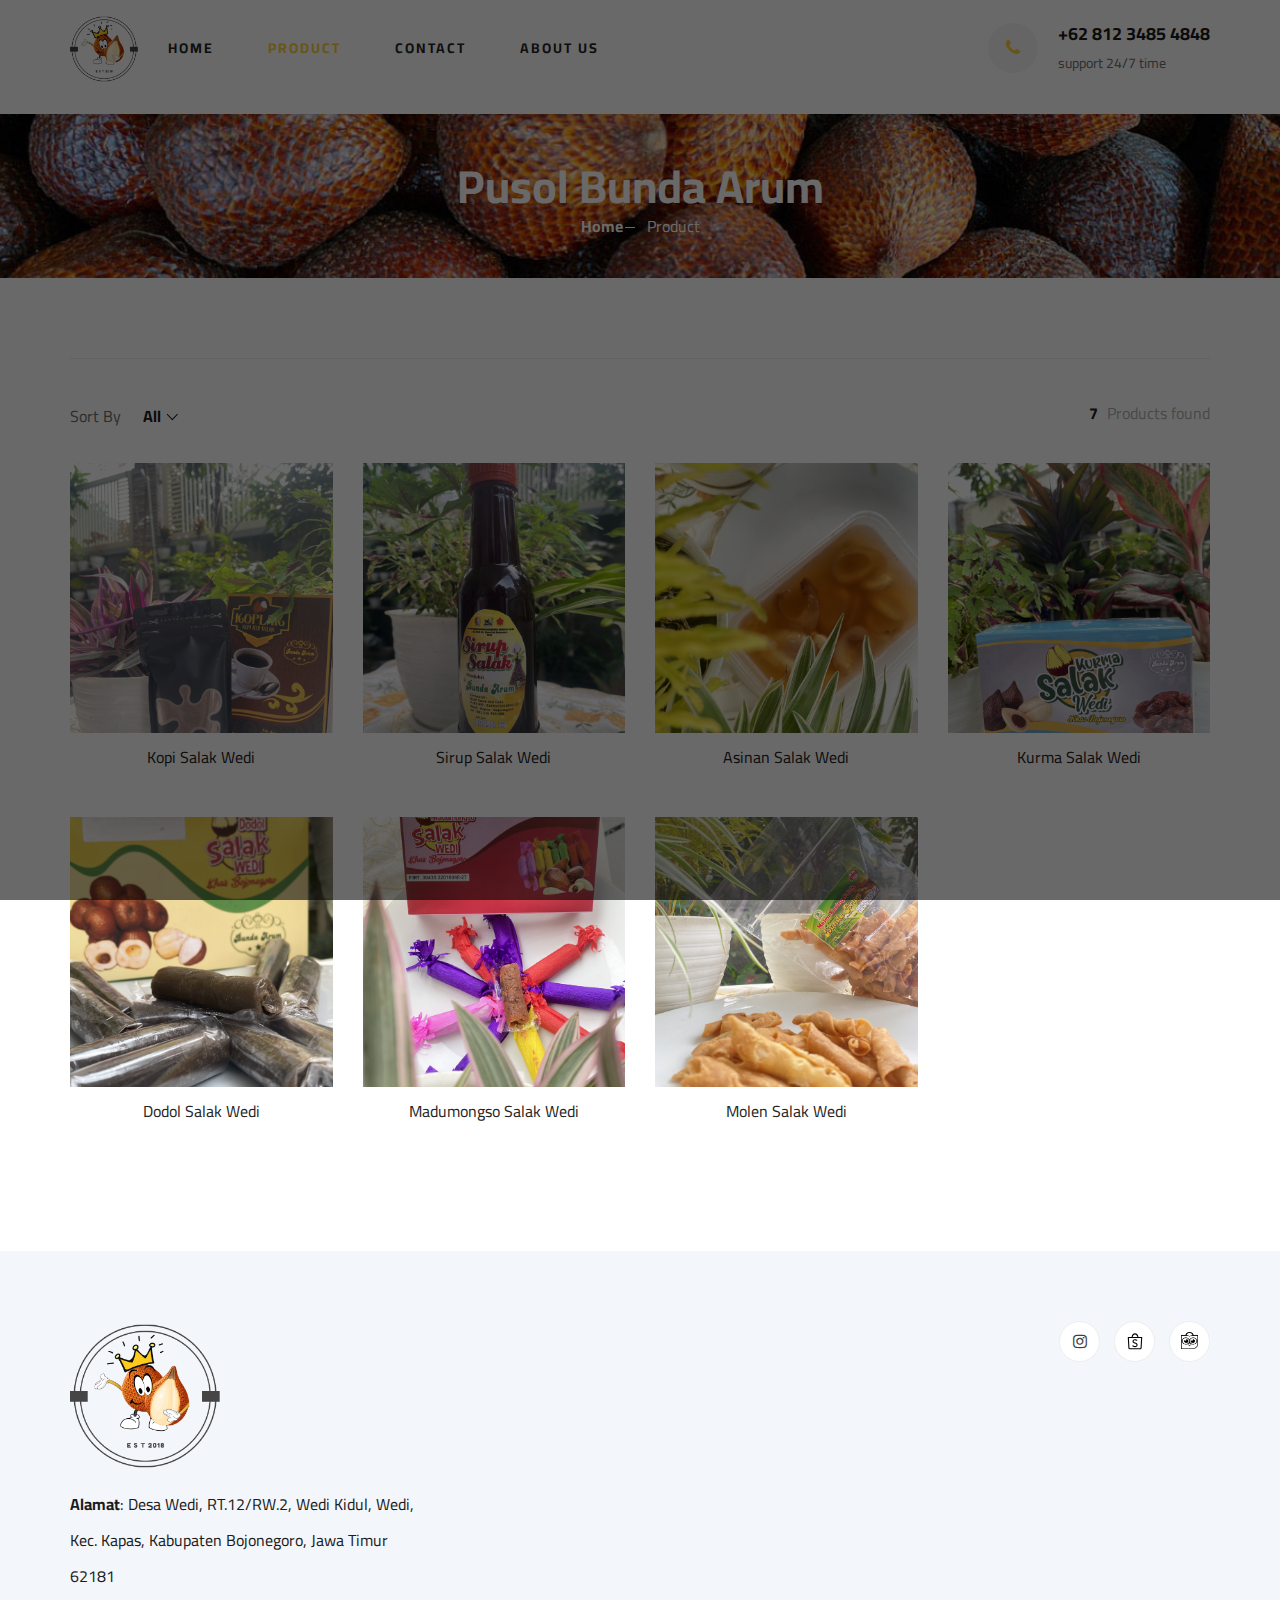
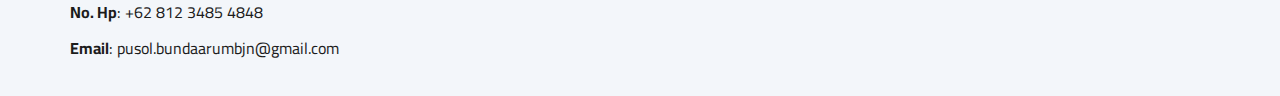
==== commit 6fda312e: "deleted merchandise" ====
--- a/shop-grid.html
+++ b/shop-grid.html
@@ -121,7 +121,7 @@
                                         <option value="minuman">Minuman</option>
                                         <option value="makanan-ringan">Makanan Ringan</option>
                                         <option value="makanan-olahan">Makanan Olahan</option>
-                                        <option value="merchandise">Merchandise</option>
+                                        <!-- <option value="merchandise">Merchandise</option> -->
                                     </select>
                                 </div>
                             </div>
